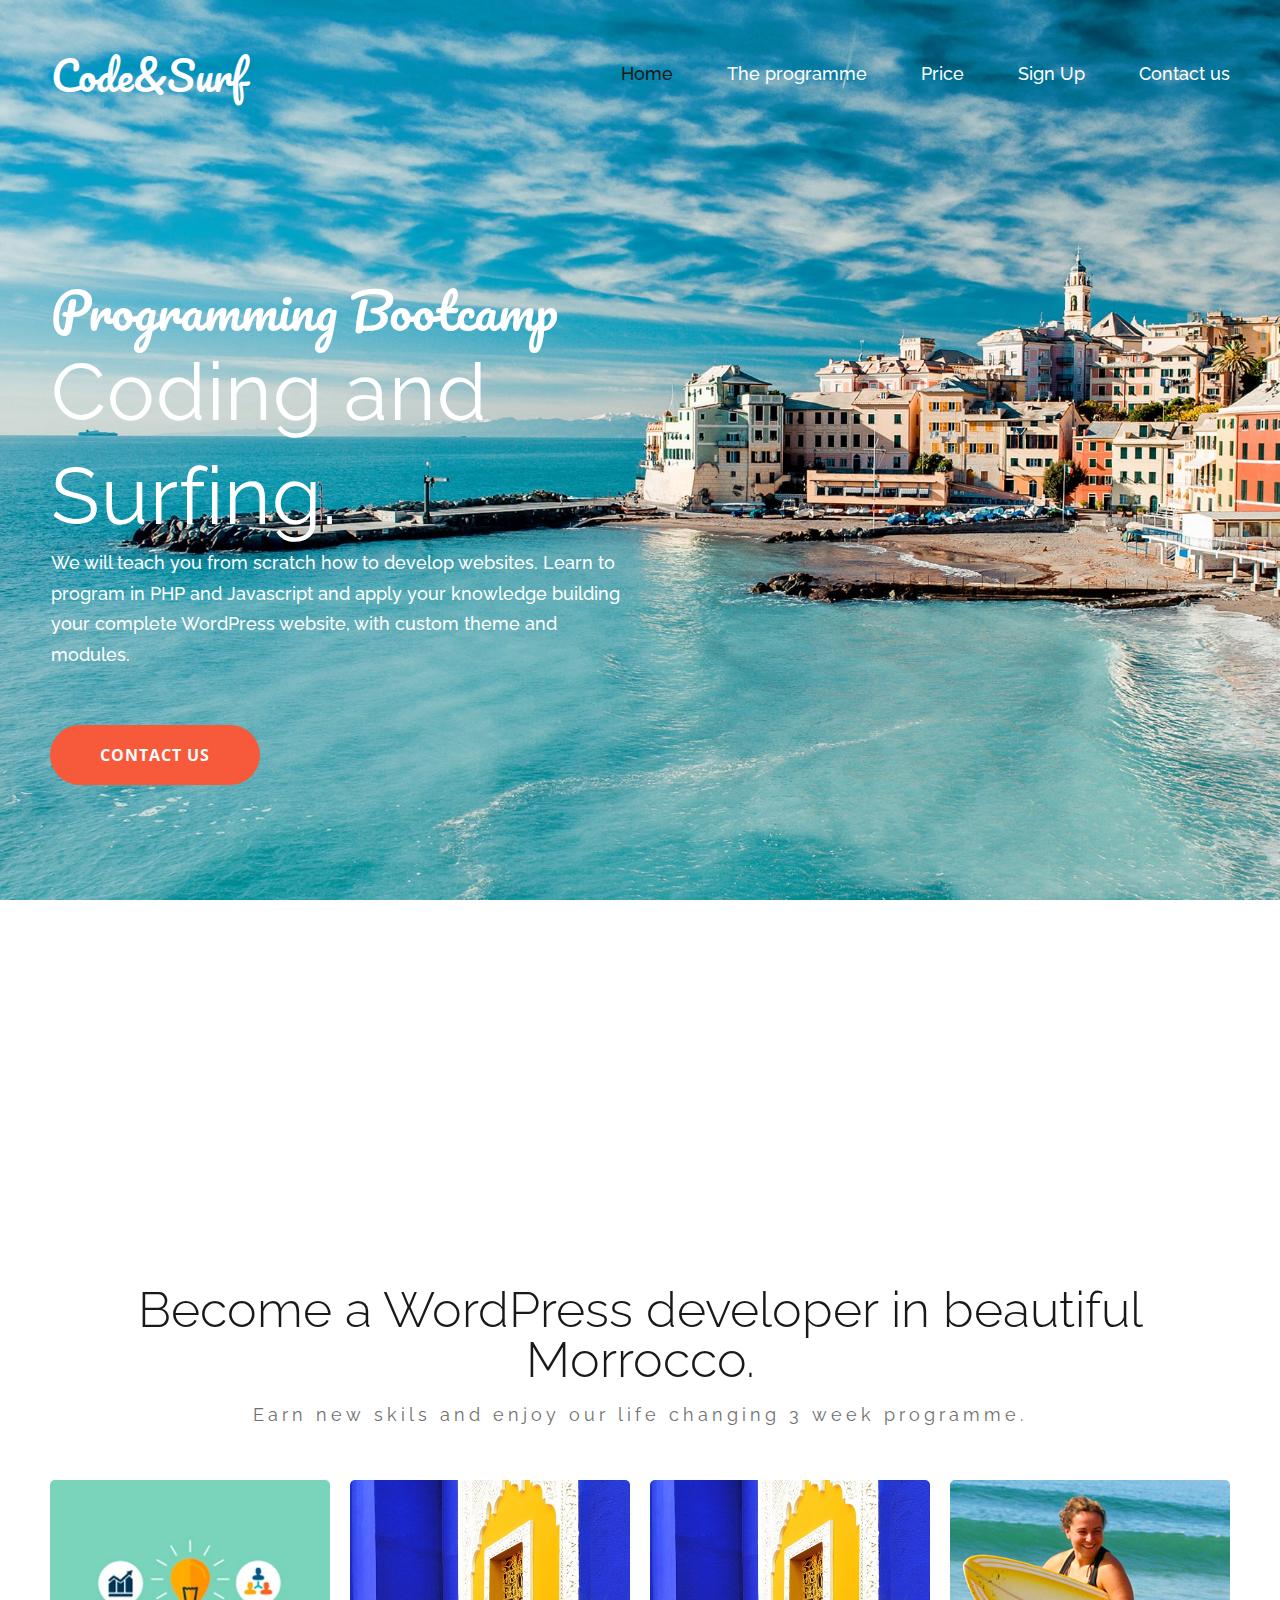
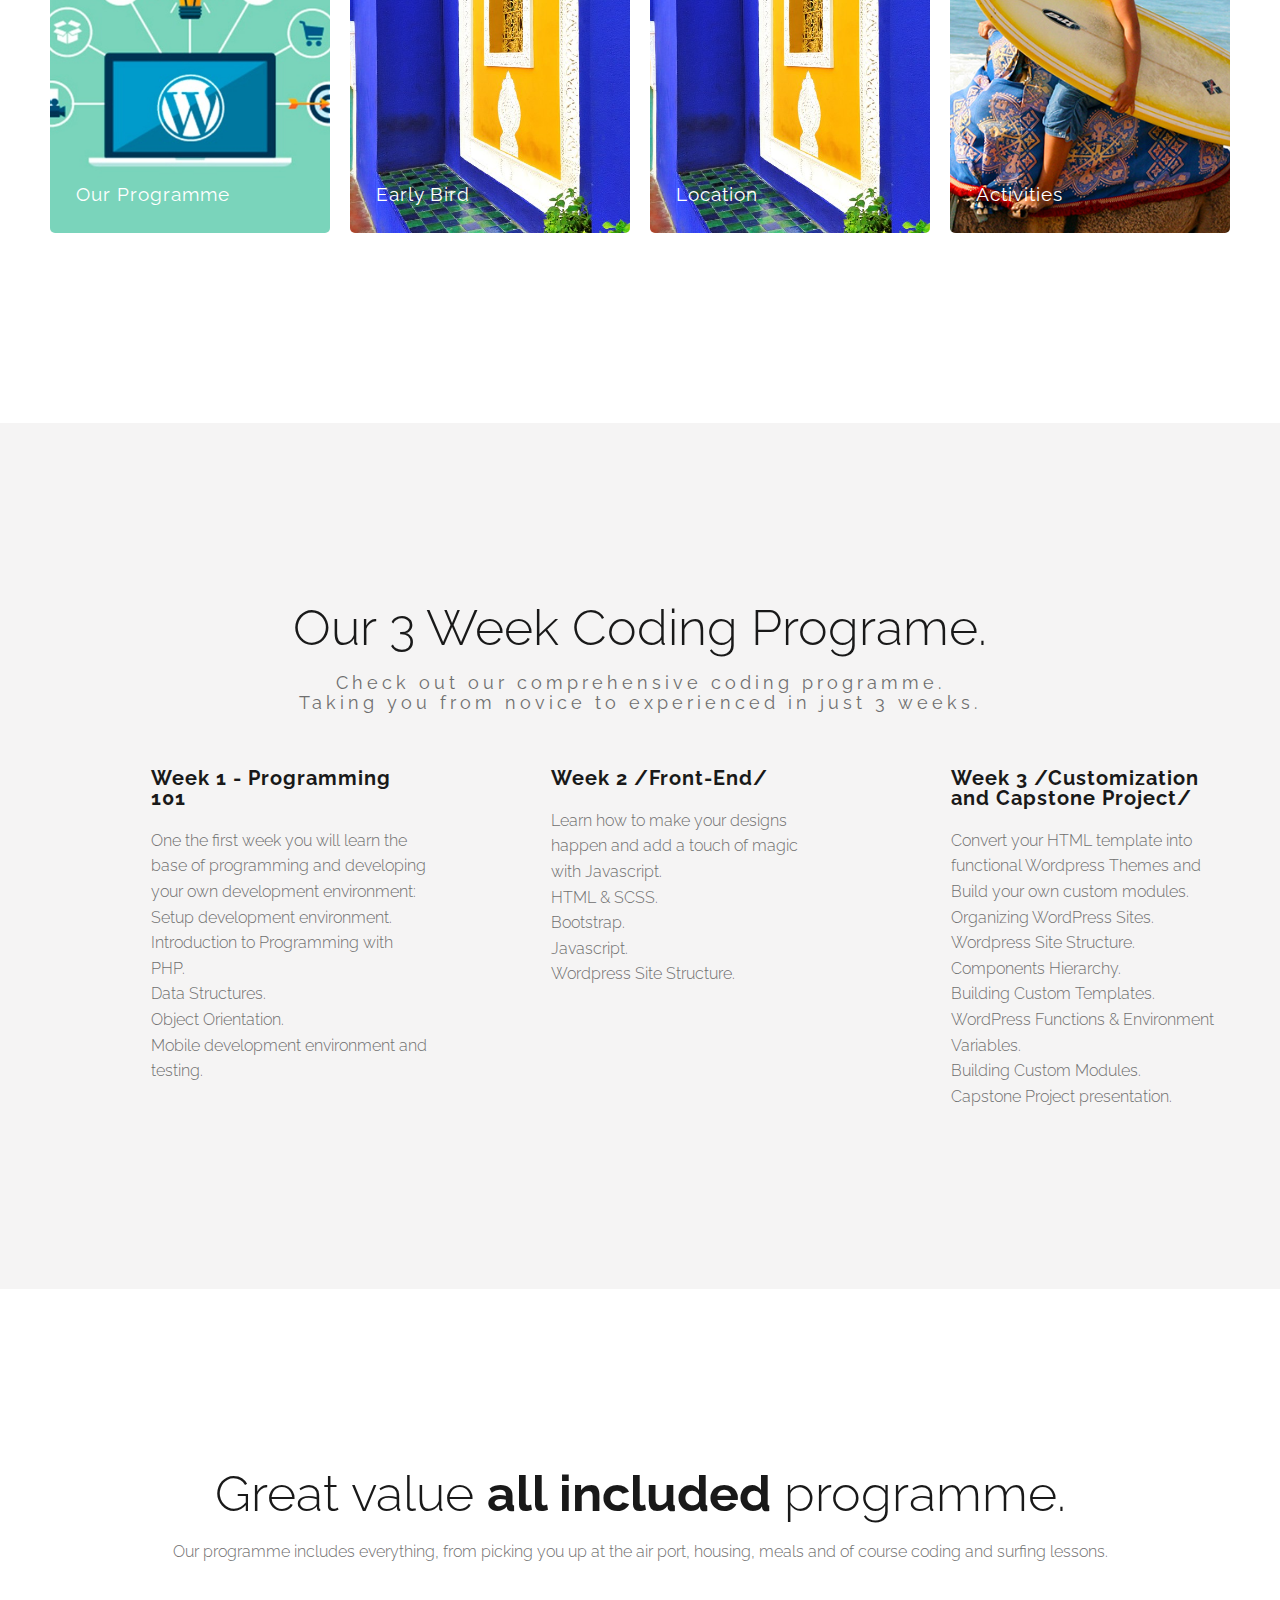
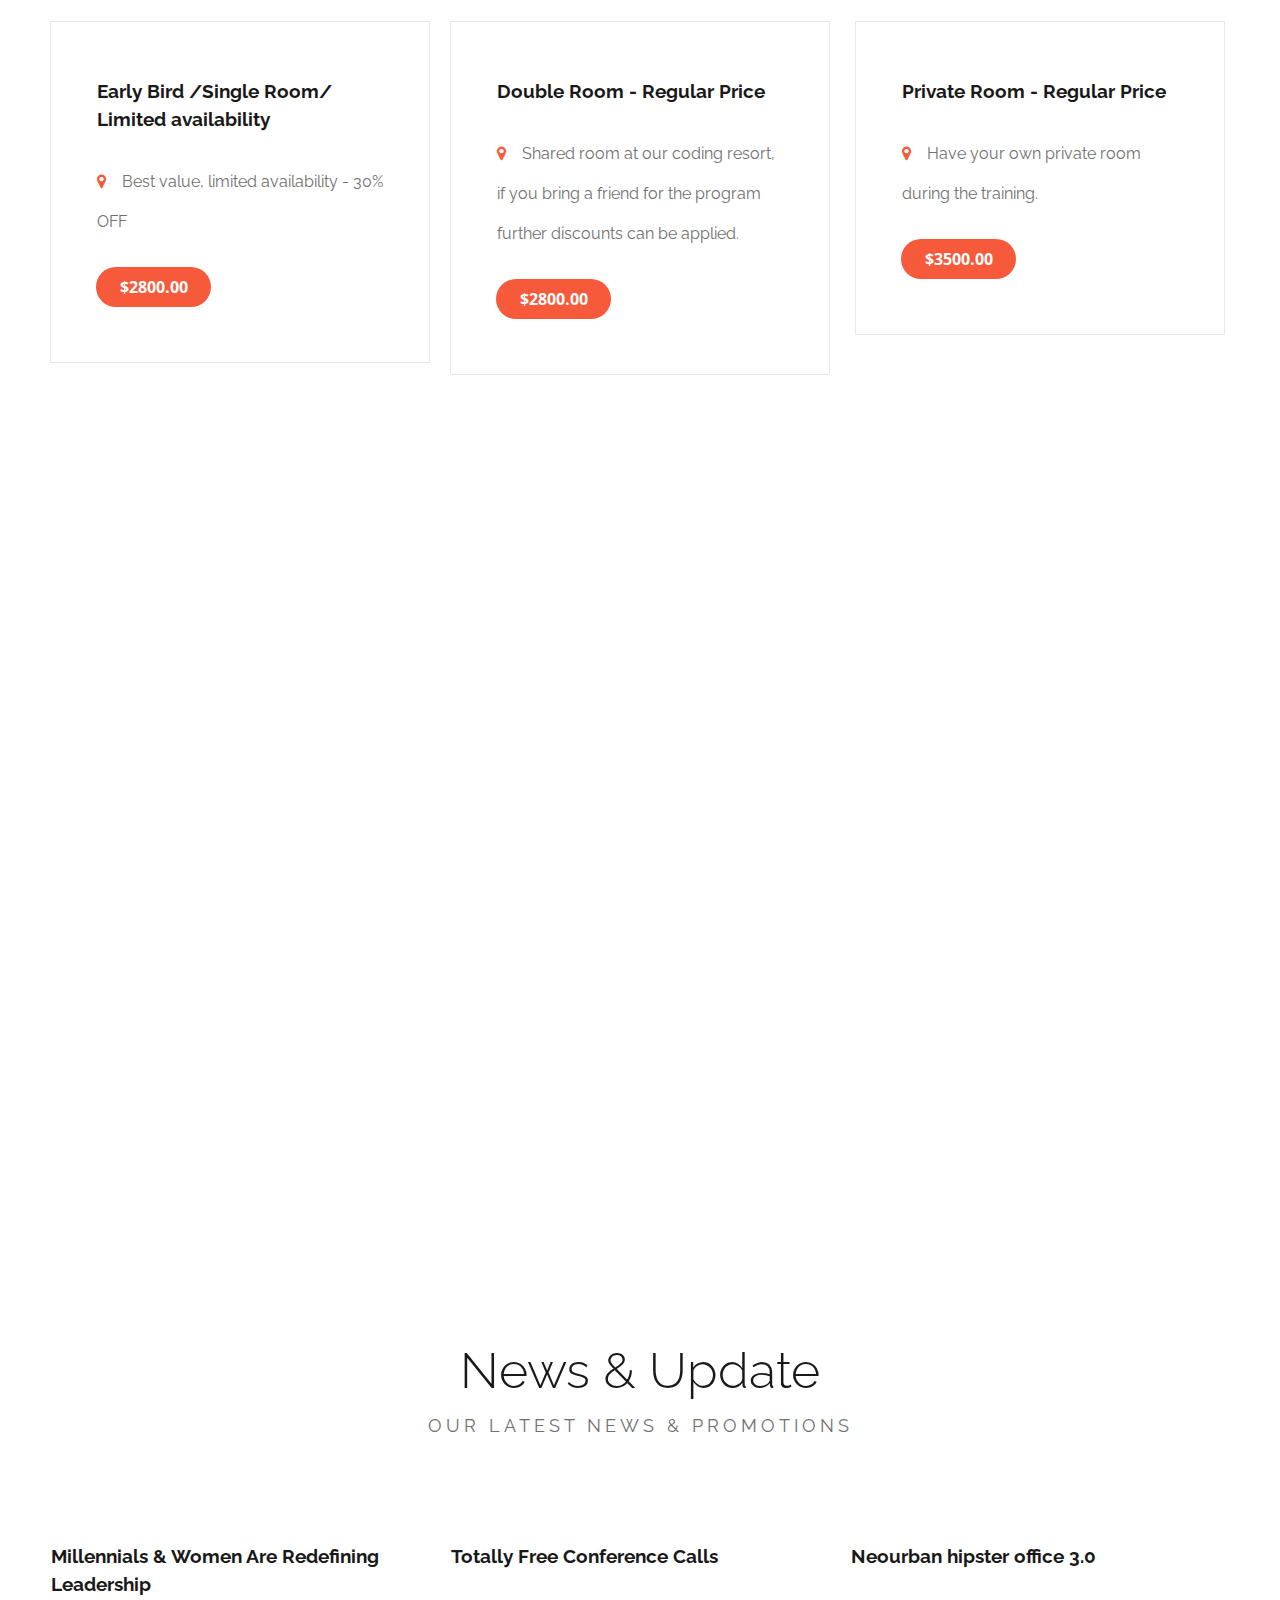
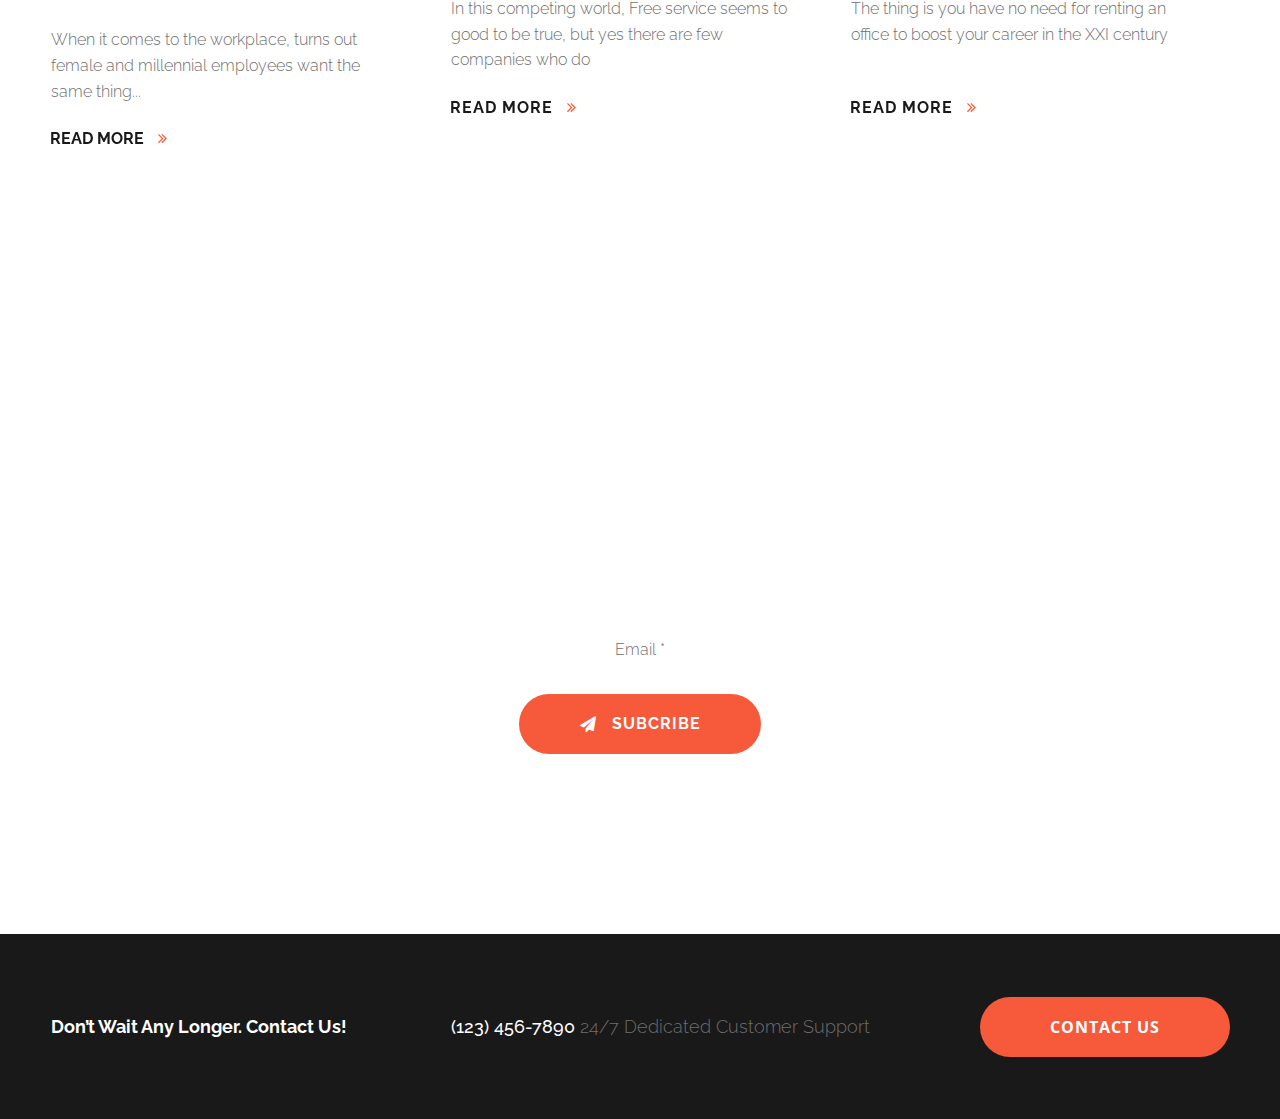
==== home.html @ 82430b36 "initial template design" ====
<!DOCTYPE html>
<html lang="en" data-ng-app="website">
<head>
	<meta charset="utf-8">
	<title>Surf&Code WordPress Bootcamp in Morrocco</title>
	<link rel="canonical" href="index.html" />
	<meta http-equiv="X-UA-Compatible" content="IE=Edge" />
	<meta name="viewport" content="width=device-width, initial-scale=1.0">

	<link rel="stylesheet" href="includes/css/assets.min8fec.css?_build=1538056176" />
	<link rel="stylesheet" href="styles8795.css?_build=1540731745" />
	<style>
		@import url(http://fonts.googleapis.com/css?family=Open+Sans:300,300italic,regular,italic,600,600italic,700,700italic,800,800italic|Pacifico:regular|Permanent+Marker:regular|Raleway:100,100italic,200,200italic,300,300italic,regular,italic,500,500italic,600,600italic,700,700italic,800,800italic,900,900italic&amp;subset=cyrillic,latin,latin-ext,cyrillic-ext,greek,greek-ext,vietnamese);
</style>
	<link rel="stylesheet" href="assets/stylescec8.css?_build=1539613969" id="moto-website-style" />
</head>

<body class="moto-background">
	<div class="page">

		<header id="section-header" class="header moto-section" data-widget="section" data-container="section">
			<div data-spacing="maaa" data-bg-image="2017/03/mt-0890-home-header-bg.jpg" style="background-image:url(uploads/2017/03/mt-0890-home-header-bg.jpg);background-position:left;background-repeat:no-repeat;background-size:cover;"
			 class="moto-widget moto-widget-block moto-background-fixed moto-spacing-top-medium moto-spacing-right-auto moto-spacing-bottom-auto moto-spacing-left-auto"
			 data-widget="block" data-bg-position="left">
				<div class="container-fluid">
					<div class="row">
						<div class="moto-cell col-sm-12" data-container="container">
							<div data-spacing="aaaa" class="moto-widget moto-widget-row row-fixed moto-justify-content_center moto-spacing-top-auto moto-spacing-right-auto moto-spacing-bottom-auto moto-spacing-left-auto"
							 data-widget="row" style="" data-bg-position="left top">
								<div class="container-fluid">
									<div class="row" data-container="container">
										<div class="moto-cell col-sm-3 moto-widget moto-widget-row__column" data-container="container" data-widget="row.column"
										 style="" data-bg-position="left top">
											<div data-spacing="aaaa" class="moto-widget moto-widget-text moto-preset-default moto-spacing-top-auto moto-spacing-right-auto moto-spacing-bottom-auto moto-spacing-left-auto"
											 data-widget="text" data-preset="default">
												<div class="moto-widget-text-content moto-widget-text-editable">
													<p class="moto-text_system_1"><a class="moto-link" data-id="9" data-action="page" href="index.html">Code&Surf</a></p>
												</div>
											</div>
										</div>
										<div class="moto-cell col-sm-9 moto-widget moto-widget-row__column" data-container="container" data-widget="row.column"
										 style="" data-bg-position="left top">
											<div data-widget-id="wid__menu__5aa233454e729" class="moto-widget moto-widget-menu moto-preset-default moto-align-right moto-align-center_mobile-h moto-spacing-top-auto moto-spacing-right-auto moto-spacing-bottom-auto moto-spacing-left-auto"
											 data-preset="default" data-widget="menu">
												<a href="#" class="moto-widget-menu-toggle-btn"><i class="moto-widget-menu-toggle-btn-icon fa fa-bars"></i></a>
												<ul class="moto-widget-menu-list moto-widget-menu-list_horizontal">
													<li class="moto-widget-menu-item">
														<a href="#home" data-action="page" class="moto-widget-menu-link moto-widget-menu-link-level-1 moto-widget-menu-link-active moto-link">Home</a>
													</li>
													<li class="moto-widget-menu-item moto-widget-menu-item-has-submenu">
														<a href="programme" data-action="page" class="moto-widget-menu-link moto-widget-menu-link-level-1 moto-widget-menu-link-submenu moto-link">The programme<span class="fa moto-widget-menu-link-arrow"></span></a>
													</li>
													<li class="moto-widget-menu-item">
														<a href="pricing" data-action="page" class="moto-widget-menu-link moto-widget-menu-link-level-1 moto-link">Price</a>
													</li>
													<li class="moto-widget-menu-item">
														<a href="subscribe" data-action="page" class="moto-widget-menu-link moto-widget-menu-link-level-1 moto-link">Sign Up</a>
													</li>
													<li class="moto-widget-menu-item">
														<a href="#contactus" data-action="page" class="moto-widget-menu-link moto-widget-menu-link-level-1 moto-link">Contact us</a>
													</li>
												</ul>
											</div>
										</div>
									</div>
								</div>
							</div>
							<div id="home" data-widget-id="wid__spacer__5aa2334552722" class="moto-widget moto-widget-spacer moto-preset-default moto-spacing-top-medium moto-spacing-right-auto moto-spacing-bottom-medium moto-spacing-left-auto moto-visible-on_desktop"
							 data-widget="spacer" data-preset="default" data-spacing="mama" data-visible-on="desktop">
								<div class="moto-widget-spacer-block" style="height:20px"></div>
							</div>
							<div data-spacing="mama" class="moto-widget moto-widget-row row-fixed moto-spacing-top-medium moto-spacing-right-auto moto-spacing-bottom-medium moto-spacing-left-auto"
							 data-widget="row" style="" data-bg-position="left top">
								<div class="container-fluid">
									<div class="row" data-container="container">
										<div class="moto-cell col-sm-6 moto-widget moto-widget-row__column" data-container="container" data-widget="row.column"
										 style="" data-bg-position="left top">
											<div class="moto-widget moto-widget-text moto-preset-default moto-spacing-top-auto moto-spacing-right-auto moto-spacing-bottom-medium moto-spacing-left-auto"
											 data-widget="text" data-preset="default" data-spacing="aama" data-animation="">
												<div class="moto-widget-text-content moto-widget-text-editable">
													<p class="moto-text_system_6">Programming Bootcamp</p>
													<h1 class="moto-text_system_4">Coding and Surfing.</h1>
													<p class="moto-text_normal">We will teach you from scratch how to develop websites. 
														Learn to program in PHP and Javascript and apply your knowledge building your complete
														WordPress website, with custom theme and modules.
													</p>
												</div>
											</div>
											<div data-widget-id="wid__button__5aa2334555609" class="moto-widget moto-widget-button moto-preset-default moto-align-left moto-align-center_mobile-h moto-spacing-top-auto moto-spacing-right-auto moto-spacing-bottom-auto moto-spacing-left-auto "
											 data-widget="button">
												<a href="#" data-action="popup" data-popup-id="8" class="moto-widget-button-link moto-size-medium moto-link"><span
													 class="fa moto-widget-theme-icon"></span> <span class="moto-widget-button-label">CONTACT
														US</span></a>
											</div>
										</div>
										<div class="moto-cell col-sm-6 moto-widget moto-widget-row__column" data-container="container" data-widget="row.column"
										 style="" data-bg-position="left top"></div>
									</div>
								</div>
							</div>
							<div data-widget-id="wid__spacer__5aa2334556fdc" class="moto-widget moto-widget-spacer moto-preset-default moto-spacing-top-large moto-spacing-right-auto moto-spacing-bottom-medium moto-spacing-left-auto moto-visible-on_desktop"
							 data-widget="spacer" data-preset="default" data-spacing="lama" data-visible-on="desktop">
								<div class="moto-widget-spacer-block" style="height:30px"></div>
							</div>
						</div>
					</div>
				</div>
			</div>
		</header>

		<section id="section-content" class="content page-9 moto-section" data-widget="section" data-container="section">
			<div style="" data-spacing="lala" class="moto-widget moto-widget-block row-fixed moto-spacing-top-large moto-spacing-right-auto moto-spacing-bottom-large moto-spacing-left-auto"
			 data-widget="block" data-bg-position="left top">
				<div class="container-fluid">
					<div class="row">
						<div class="moto-cell col-sm-12" data-container="container">
							<div class="moto-widget moto-widget-text moto-preset-default moto-spacing-top-auto moto-spacing-right-small moto-spacing-bottom-auto moto-spacing-left-small"
							 data-widget="text" data-preset="default" data-spacing="asas" data-animation="">
								<div class="moto-widget-text-content moto-widget-text-editable">
									<h2 class="moto-text_system_5" style="text-align: center;">Become a WordPress developer in beautiful Morrocco.</h2>
									<p class="moto-text_system_8" style="text-align: center;">&nbsp;</p>
									<p class="moto-text_system_8" style="text-align: center;">Earn new skils and enjoy our life changing 3 week programme.</p>
								</div>
							</div>
							<div data-spacing="maaa" class="moto-widget moto-widget-row moto-spacing-top-medium moto-spacing-right-auto moto-spacing-bottom-auto moto-spacing-left-auto"
							 data-widget="row" style="" data-bg-position="left top">
								<div class="container-fluid">
									<div class="row" data-container="container">
										<div class="moto-cell col-sm-3 moto-widget moto-widget-row__column" data-container="container" data-widget="row.column"
										 style="" data-bg-position="left top">
											<div data-draggable-disabled="" data-css-name="moto-container_content_58b873cb1" class="moto-widget moto-widget-container moto-container_content_58b873cb1"
											 data-widget="container" data-container="container" data-bg-position="bottom">
												<div data-widget-id="wid__spacer__5aa2328ee6f40" class="moto-widget moto-widget-spacer moto-preset-default moto-spacing-top-large moto-spacing-right-auto moto-spacing-bottom-auto moto-spacing-left-auto "
												 data-widget="spacer" data-preset="default" data-spacing="laaa" data-visible-on="mobile-v">
													<div class="moto-widget-spacer-block" style="height:120px"></div>
												</div>
												<div data-draggable-disabled="" data-spacing="asss" class="moto-widget moto-widget-text moto-preset-default moto-spacing-top-auto moto-spacing-right-small moto-spacing-bottom-small moto-spacing-left-small"
												 data-widget="text" data-preset="default">
													<div class="moto-widget-text-content moto-widget-text-editable">
														<h3 class="moto-text_system_12">Our Programme</h3>
													</div>
												</div>
											</div>
										</div>
										<div class="moto-cell col-sm-3 moto-widget moto-widget-row__column" data-container="container" data-widget="row.column"
										 style="" data-bg-position="left top">
											<div data-css-name="moto-container_content_58b8763d2" class="moto-widget moto-widget-container moto-container_content_58b8763d2"
											 data-widget="container" data-container="container" data-bg-position="bottom">
												<div data-widget-id="wid__spacer__5aa2328ee715b" class="moto-widget moto-widget-spacer moto-preset-default moto-spacing-top-large moto-spacing-right-auto moto-spacing-bottom-auto moto-spacing-left-auto "
												 data-widget="spacer" data-preset="default" data-spacing="laaa" data-visible-on="mobile-v">
													<div class="moto-widget-spacer-block" style="height:120px"></div>
												</div>
												<div class="moto-widget moto-widget-text moto-preset-default moto-spacing-top-auto moto-spacing-right-small moto-spacing-bottom-small moto-spacing-left-small"
												 data-widget="text" data-preset="default" data-spacing="asss" data-animation="">
													<div class="moto-widget-text-content moto-widget-text-editable">
														<h3 class="moto-text_system_12">Early Bird</h3>
													</div>
												</div>
											</div>
										</div>
										<div class="moto-cell col-sm-3 moto-widget moto-widget-row__column" data-container="container" data-widget="row.column"
										 style="" data-bg-position="left top">
											<div data-css-name="moto-container_content_58b876503" class="moto-widget moto-widget-container moto-container_content_58b876503"
											 data-widget="container" data-container="container" data-bg-position="bottom">
												<div data-widget-id="wid__spacer__5aa2328ee735d" class="moto-widget moto-widget-spacer moto-preset-default moto-spacing-top-large moto-spacing-right-auto moto-spacing-bottom-auto moto-spacing-left-auto "
												 data-widget="spacer" data-preset="default" data-spacing="laaa" data-visible-on="mobile-v">
													<div class="moto-widget-spacer-block" style="height:120px"></div>
												</div>
												<div class="moto-widget moto-widget-text moto-preset-default moto-spacing-top-auto moto-spacing-right-small moto-spacing-bottom-small moto-spacing-left-small"
												 data-widget="text" data-preset="default" data-spacing="asss" data-animation="">
													<div class="moto-widget-text-content moto-widget-text-editable">
														<h3 class="moto-text_system_12">Location</h3>
													</div>
												</div>
											</div>
										</div>
										<div class="moto-cell col-sm-3 moto-widget moto-widget-row__column" data-container="container" data-widget="row.column"
										 style="" data-bg-position="left top">
											<div data-css-name="moto-container_content_58b8766c4" class="moto-widget moto-widget-container moto-container_content_58b8766c4"
											 data-widget="container" data-container="container" data-bg-position="bottom">
												<div data-widget-id="wid__spacer__5aa2328ee755a" class="moto-widget moto-widget-spacer moto-preset-default moto-spacing-top-large moto-spacing-right-auto moto-spacing-bottom-auto moto-spacing-left-auto "
												 data-widget="spacer" data-preset="default" data-spacing="laaa" data-visible-on="mobile-v">
													<div class="moto-widget-spacer-block" style="height:120px"></div>
												</div>
												<div class="moto-widget moto-widget-text moto-preset-default moto-spacing-top-auto moto-spacing-right-small moto-spacing-bottom-small moto-spacing-left-small"
												 data-widget="text" data-preset="default" data-spacing="asss" data-animation="">
													<div class="moto-widget-text-content moto-widget-text-editable">
														<h3 class="moto-text_system_12">Activities</h3>
													</div>
												</div>
											</div>
										</div>
									</div>
								</div>
							</div>
						</div>
					</div>
				</div>
			</div>
			<div id="programme" class="moto-widget moto-widget-block moto-bg-color5_3 moto-spacing-top-large moto-spacing-right-auto moto-spacing-bottom-large moto-spacing-left-auto"
			 data-spacing="lala" data-widget="block" data-bg-position="left top">
				<div class="container-fluid">
					<div class="row">
						<div class="moto-cell col-sm-12" data-container="container">
							<div class="moto-widget moto-widget-text moto-preset-default moto-spacing-top-auto moto-spacing-right-small moto-spacing-bottom-auto moto-spacing-left-small"
							 data-widget="text" data-preset="default" data-spacing="asas" data-animation="">
								<div class="moto-widget-text-content moto-widget-text-editable">
									<h2 class="moto-text_system_5" style="text-align: center;">Our 3 Week Coding Programe.</h2>
									<h2 class="moto-text_system_8" style="text-align: center;">&nbsp;</h2>
									<p class="moto-text_system_8" style="text-align: center;">Check out our comprehensive coding programme. 
										<br>Taking you from novice to experienced in just 3 weeks.</p>
								</div>
							</div>
							<div class="moto-widget moto-widget-row row-fixed" data-widget="row" style="" data-bg-position="left top">
								<div class="container-fluid">
									<div class="row" data-container="container">
										<div class="moto-cell col-sm-4 moto-widget moto-widget-row__column" data-container="container" data-widget="row.column"
										 style="" data-bg-position="left top">
											<div data-grid-type="xs" data-spacing="maaa" class="moto-widget moto-widget-row moto-spacing-top-medium moto-spacing-right-auto moto-spacing-bottom-auto moto-spacing-left-auto"
											 data-widget="row" style="" data-bg-position="left top">
												<div class="container-fluid">
													<div class="row" data-container="container">
														<div class="moto-cell col-xs-3 moto-widget moto-widget-row__column" data-container="container"
														 data-widget="row.column" style="" data-bg-position="left top">
															<div data-widget-id="wid__image__5aa2328ee8d50" class="moto-widget moto-widget-image moto-preset-default  moto-spacing-top-auto moto-spacing-right-auto moto-spacing-bottom-auto moto-spacing-left-auto  "
															 data-widget="image">
																<span class="moto-widget-image-link">
																	<img data-src="/uploads/2017/03/mt-0890-home-icons01.png" class="moto-widget-image-picture lazyload"
																	 data-id="145" title="" alt="">
																</span>
															</div>
														</div>
														<div class="moto-cell col-xs-9 moto-widget moto-widget-row__column" data-container="container"
														 data-widget="row.column" style="" data-bg-position="left top">
															<div class="moto-widget moto-widget-text moto-preset-default moto-spacing-top-auto moto-spacing-right-auto moto-spacing-bottom-auto moto-spacing-left-auto"
															 data-widget="text" data-preset="default" data-spacing="aaaa" data-animation="">
																<div class="moto-widget-text-content moto-widget-text-editable">
																	<h3 class="moto-text_system_9"><a target="_self" data-action="url" class="moto-link" href="#">Week 1 - Programming 101</a></h3>
																	<p class="moto-text_system_9">&nbsp;</p>
																	<p class="moto-text_system_10">One the first week you will learn the base of programming and 
																		developing your own development environment:</p>
																	<p class="moto-text_system_10">Setup development environment.</p>
																	<p class="moto-text_system_10">Introduction to Programming with PHP.</p>
																	<p class="moto-text_system_10">Data Structures.</p>
																	<p class="moto-text_system_10">Object Orientation.</p>
																	<p class="moto-text_system_10">Mobile development environment and testing.</p>
																</div>
															</div>
														</div>
													</div>
												</div>
											</div>
										</div>
										<div class="moto-cell col-sm-4 moto-widget moto-widget-row__column" data-container="container" data-widget="row.column"
										 style="" data-bg-position="left top">
											<div data-grid-type="xs" data-spacing="maaa" class="moto-widget moto-widget-row moto-spacing-top-medium moto-spacing-right-auto moto-spacing-bottom-auto moto-spacing-left-auto"
											 data-widget="row" style="" data-bg-position="left top">
												<div class="container-fluid">
													<div class="row" data-container="container">
														<div class="moto-cell col-xs-3 moto-widget moto-widget-row__column" data-container="container"
														 data-widget="row.column" style="" data-bg-position="left top">
															<div data-widget-id="wid__image__5aa2328eea910" class="moto-widget moto-widget-image moto-preset-default  moto-spacing-top-auto moto-spacing-right-auto moto-spacing-bottom-auto moto-spacing-left-auto  "
															 data-widget="image">
																<span class="moto-widget-image-link">
																	<img data-src="/uploads/2017/03/mt-0890-home-icons02.png" class="moto-widget-image-picture lazyload"
																	 data-id="147" title="" alt="">
																</span>
															</div>
														</div>
														<div class="moto-cell col-xs-9 moto-widget moto-widget-row__column" data-container="container"
														 data-widget="row.column" style="" data-bg-position="left top">
															<div class="moto-widget moto-widget-text moto-preset-default moto-spacing-top-auto moto-spacing-right-auto moto-spacing-bottom-auto moto-spacing-left-auto"
															 data-widget="text" data-preset="default" data-spacing="aaaa" data-animation="">
																<div class="moto-widget-text-content moto-widget-text-editable">
																	<h3 class="moto-text_system_9"><a target="_self" data-action="url" class="moto-link" href="#">Week 2 /Front-End/ </a></h3>
																	<p class="moto-text_system_9">&nbsp;</p>
																	<p class="moto-text_system_10">Learn how to make your designs happen and add a touch of magic with Javascript.</p>
																	<p class="moto-text_system_10">HTML & SCSS.</p>
																	<p class="moto-text_system_10">Bootstrap.</p>
																	<p class="moto-text_system_10">Javascript.</p>
																	<p class="moto-text_system_10">Wordpress Site Structure.</p>
																</div>
															</div>
														</div>
													</div>
												</div>
											</div>
										</div>
										<div class="moto-cell col-sm-4 moto-widget moto-widget-row__column" data-container="container" data-widget="row.column"
										 style="" data-bg-position="left top">
											<div data-grid-type="xs" data-spacing="maaa" class="moto-widget moto-widget-row moto-spacing-top-medium moto-spacing-right-auto moto-spacing-bottom-auto moto-spacing-left-auto"
											 data-widget="row" style="" data-bg-position="left top">
												<div class="container-fluid">
													<div class="row" data-container="container">
														<div class="moto-cell col-xs-3 moto-widget moto-widget-row__column" data-container="container"
														 data-widget="row.column" style="" data-bg-position="left top">
															<div data-widget-id="wid__image__5aa2328eeabf2" class="moto-widget moto-widget-image moto-preset-default  moto-spacing-top-auto moto-spacing-right-auto moto-spacing-bottom-auto moto-spacing-left-auto  "
															 data-widget="image">
																<span class="moto-widget-image-link">
																	<img data-src="/uploads/2017/03/mt-0890-home-icons03.png" class="moto-widget-image-picture lazyload"
																	 data-id="148" title="" alt="">
																</span>
															</div>
														</div>
														<div class="moto-cell col-xs-9 moto-widget moto-widget-row__column" data-container="container"
														 data-widget="row.column" style="" data-bg-position="left top">
															<div class="moto-widget moto-widget-text moto-preset-default moto-spacing-top-auto moto-spacing-right-auto moto-spacing-bottom-auto moto-spacing-left-auto"
															 data-widget="text" data-preset="default" data-spacing="aaaa" data-animation="">
																<div class="moto-widget-text-content moto-widget-text-editable">
																	<h3 class="moto-text_system_9"><a target="_self" data-action="url" class="moto-link" href="#">Week 3 /Customization and Capstone Project/</a></h3>
																	<p class="moto-text_system_9">&nbsp;</p>
																	<p class="moto-text_system_10">Convert your HTML template into functional Wordpress Themes and Build your own custom modules.</p>
																	<p class="moto-text_system_10">Organizing WordPress Sites.</p>
																	<p class="moto-text_system_10">Wordpress Site Structure.</p>
																	<p class="moto-text_system_10">Components Hierarchy.</p>
																	<p class="moto-text_system_10">Building Custom Templates.</p>
																	<p class="moto-text_system_10">WordPress Functions & Environment Variables.</p>
																	<p class="moto-text_system_10">Building Custom Modules.</p>
																	<p class="moto-text_system_10">Capstone Project presentation.</p>
																</div>
															</div>
														</div>
													</div>
												</div>
											</div>
										</div>
									</div>
								</div>
							</div>
						</div>
					</div>
				</div>
			</div>
			<div id="pricing" style="" class="moto-widget moto-widget-block row-fixed moto-spacing-top-large moto-spacing-right-auto moto-spacing-bottom-large moto-spacing-left-auto"
			 data-spacing="lala" data-widget="block" data-bg-position="left top">
				<div class="container-fluid">
					<div class="row">
						<div class="moto-cell col-sm-12" data-container="container">
							<div class="moto-widget moto-widget-text moto-preset-default moto-spacing-top-auto moto-spacing-right-small moto-spacing-bottom-auto moto-spacing-left-small"
							 data-widget="text" data-preset="default" data-spacing="asas" data-animation="">
								<div class="moto-widget-text-content moto-widget-text-editable">
									<h2 class="moto-text_system_5" style="text-align: center;">Great value <strong>all included</strong> programme.</h2>
									<p class="moto-text_system_8" style="text-align: center;">&nbsp;</p>
									<p class="moto-text_system_10" style="text-align: center;">Our programme includes everything, from picking you up at the air port, housing, meals and of course coding and surfing lessons.</p>
								</div>
							</div>
							<div class="moto-widget moto-widget-row" data-widget="row" style="" data-bg-position="left top">
								<div class="container-fluid">
									<div class="row" data-container="container">
										<div class="moto-cell col-sm-4 moto-widget moto-widget-row__column" data-container="container" data-widget="row.column"
										 style="" data-bg-position="left top">
											<div data-widget-id="wid__image__5aa2328eeaece" class="moto-widget moto-widget-image moto-preset-default moto-align-center moto-spacing-top-medium moto-spacing-right-auto moto-spacing-bottom-auto moto-spacing-left-auto  "
											 data-widget="image">
												<span class="moto-widget-image-link">
													<img data-src="/uploads/2017/03/mt-0890-home-img05.jpg" class="moto-widget-image-picture lazyload"
													 data-id="153" title="" alt="">
												</span>
											</div>
											<div data-css-name="moto-container_content_58b887d75" class="moto-widget moto-widget-container moto-container_content_58b887d75"
											 data-widget="container" data-container="container" data-bg-position="left top">
												<div class="moto-widget moto-widget-text moto-preset-default moto-spacing-top-medium moto-spacing-right-small moto-spacing-bottom-small moto-spacing-left-small"
												 data-widget="text" data-preset="default" data-spacing="msss" data-animation="">
													<div class="moto-widget-text-content moto-widget-text-editable">
														<h3 class="moto-text_system_14"><span class="moto-color2_3"><strong>Early Bird /Single Room/ Limited availability</strong></span></h3>
														<p class="moto-text_system_12">&nbsp;</p>
														<p class="moto-text_system_13"><span class="moto-color1_3"><span class="fa"></span></span><span class="fa">&nbsp;
																&nbsp;&nbsp; </span>Best value, limited availability - 30% OFF</p>
													</div>
												</div>
												<div data-widget-id="wid__button__5aa2328eeb1a7" class="moto-widget moto-widget-button moto-preset-default moto-align-left moto-spacing-top-auto moto-spacing-right-auto moto-spacing-bottom-medium moto-spacing-left-small "
												 data-widget="button">
													<a href="#" data-action="popup" data-popup-id="8" class="moto-widget-button-link moto-size-small moto-link"><span
														 class="fa moto-widget-theme-icon"></span> <span class="moto-widget-button-label">$2800.00</span></a>
												</div>
											</div>
										</div>
										<div class="moto-cell col-sm-4 moto-widget moto-widget-row__column" data-container="container" data-widget="row.column"
										 style="" data-bg-position="left top">
											<div data-widget-id="wid__image__5aa2328eeb3ea" class="moto-widget moto-widget-image moto-preset-default moto-align-center moto-spacing-top-medium moto-spacing-right-auto moto-spacing-bottom-auto moto-spacing-left-auto  "
											 data-widget="image">
												<span class="moto-widget-image-link">
													<img data-src="/uploads/2017/03/mt-0890-home-img06.jpg" class="moto-widget-image-picture lazyload"
													 data-id="154" title="" alt="">
												</span>
											</div>
											<div data-css-name="moto-container_content_58b88cc48" class="moto-widget moto-widget-container moto-container_content_58b88cc48"
											 data-widget="container" data-container="container" data-bg-position="left top">
												<div class="moto-widget moto-widget-text moto-preset-default moto-spacing-top-medium moto-spacing-right-small moto-spacing-bottom-small moto-spacing-left-small"
												 data-widget="text" data-preset="default" data-spacing="msss" data-animation="">
													<div class="moto-widget-text-content moto-widget-text-editable">
														<h3 class="moto-text_system_14"><span class="moto-color2_3"><strong>Double Room - Regular Price</strong></span></h3>
														<p class="moto-text_system_12">&nbsp;</p>
														<p class="moto-text_system_13"><span class="moto-color1_3"><span class="fa"></span></span><span class="fa">&nbsp;
																&nbsp;&nbsp; </span>Shared room at our coding resort, if you bring a friend for the program further discounts can be applied.</p>
													</div>
												</div>
												<div data-widget-id="wid__button__5aa2328eeb6bd" class="moto-widget moto-widget-button moto-preset-default moto-align-left moto-spacing-top-auto moto-spacing-right-auto moto-spacing-bottom-medium moto-spacing-left-small "
												 data-widget="button">
													<a href="#" data-action="popup" data-popup-id="8" class="moto-widget-button-link moto-size-small moto-link"><span
														 class="fa moto-widget-theme-icon"></span> <span class="moto-widget-button-label">$2800.00</span></a>
												</div>
											</div>
										</div>
										<div class="motfo-cell col-sm-4 moto-widget moto-widget-row__column" data-container="container" data-widget="row.column"
										 style="" data-bg-position="left top">
											<div data-widget-id="wid__image__5aa2328eeb8f9" class="moto-widget moto-widget-image moto-preset-default moto-align-center moto-spacing-top-medium moto-spacing-right-auto moto-spacing-bottom-auto moto-spacing-left-auto  "
											 data-widget="image">
												<span class="moto-widget-image-link">
													<img data-src="/uploads/2017/03/mt-0890-home-img07.jpg" class="moto-widget-image-picture lazyload"
													 data-id="155" title="" alt="">
												</span>
											</div>
											<div data-css-name="moto-container_content_58b88ce411" class="moto-widget moto-widget-container moto-container_content_58b88ce411"
											 data-widget="container" data-container="container" data-bg-position="left top">
												<div class="moto-widget moto-widget-text moto-preset-default moto-spacing-top-medium moto-spacing-right-small moto-spacing-bottom-small moto-spacing-left-small"
												 data-widget="text" data-preset="default" data-spacing="msss" data-animation="">
													<div class="moto-widget-text-content moto-widget-text-editable">
														<h3 class="moto-text_system_14"><span class="moto-color2_3"><strong>Private Room - Regular Price</strong></span></h3>
														<p class="moto-text_system_12">&nbsp;</p>
														<p class="moto-text_system_13"><span class="moto-color1_3"><span class="fa"></span></span><span class="fa">&nbsp;
																&nbsp;&nbsp; </span>Have your own private room during the training.</p>
													</div>
												</div>
												<div data-widget-id="wid__button__5aa2328eebbd5" class="moto-widget moto-widget-button moto-preset-default moto-align-left moto-spacing-top-auto moto-spacing-right-auto moto-spacing-bottom-medium moto-spacing-left-small "
												 data-widget="button">
													<a href="#" data-action="popup" data-popup-id="8" class="moto-widget-button-link moto-size-small moto-link"><span
														 class="fa moto-widget-theme-icon"></span> <span class="moto-widget-button-label">$3500.00</span></a>
												</div>
											</div>
										</div>
									</div>
								</div>
							</div>
						</div>
					</div>
				</div>
			</div>
			<div data-bg-image="2017/03/morrocco-yellow.jpg" style="background-image:url(uploads/2017/03/morrocco-yellow.jpg);background-position:center;background-repeat:no-repeat;background-size:cover;"
			 data-spacing="lala" class="moto-widget moto-widget-block moto-background-fixed moto-spacing-top-large moto-spacing-right-auto moto-spacing-bottom-large moto-spacing-left-auto"
			 data-widget="block" data-bg-position="center">
				<div class="container-fluid">
					<div class="row">
						<div class="moto-cell col-sm-12" data-container="container">
							<div class="moto-widget moto-widget-row row-fixed" data-widget="row" style="" data-bg-position="left top">
								<div class="container-fluid">
									<div class="row" data-container="container">
										<div class="moto-cell col-sm-12 moto-widget moto-widget-row__column" data-container="container" data-widget="row.column"
										 style="" data-bg-position="left top">
											<div data-widget-id="wid__image__5aa2328eebe60" class="moto-widget moto-widget-image moto-preset-default moto-align-center moto-spacing-top-auto moto-spacing-right-auto moto-spacing-bottom-small moto-spacing-left-auto  "
											 data-widget="image">
												<a class="moto-widget-image-link moto-link" href="#" data-action="popup" data-popup-id="9">
													<img data-src="/uploads/2017/03/mt-0890-video-icons.png" class="moto-widget-image-picture lazyload"
													 data-id="186" title="" alt="">
												</a>
											</div>
											<div class="moto-widget moto-widget-text moto-preset-default moto-spacing-top-auto moto-spacing-right-auto moto-spacing-bottom-auto moto-spacing-left-auto"
											 data-widget="text" data-preset="default" data-spacing="aaaa" data-animation="">
												<div class="moto-widget-text-content moto-widget-text-editable">
													<p class="moto-text_186" style="text-align: center;">Best Bootcamp coding experience.<br></p>
												</div>
											</div>
										</div>
									</div>
								</div>
							</div>
						</div>
					</div>
				</div>
			</div>
			<div class="moto-widget moto-widget-block row-fixed moto-spacing-top-large moto-spacing-right-auto moto-spacing-bottom-large moto-spacing-left-auto"
			 data-spacing="lala" data-widget="block" style="" data-bg-position="left top">
				<div class="container-fluid">
					<div class="row">
						<div class="moto-cell col-sm-12" data-container="container">
							<div class="moto-widget moto-widget-text moto-preset-default moto-spacing-top-auto moto-spacing-right-small moto-spacing-bottom-auto moto-spacing-left-small"
							 data-widget="text" data-preset="default" data-spacing="asas" data-animation="">
								<div class="moto-widget-text-content moto-widget-text-editable">
									<h2 class="moto-text_system_5" style="text-align: center;">News &amp; Update</h2>
									<p class="moto-text_system_8" style="text-align: center;">&nbsp;</p>
									<p class="moto-text_system_8" style="text-align: center;">OUR LATEST NEWS &amp;
										PROMOTIONS</p>
								</div>
							</div>
							<div class="moto-widget moto-widget-row" data-widget="row" style="" data-bg-position="left top">
								<div class="container-fluid">
									<div class="row" data-container="container">
										<div class="moto-cell col-sm-4 moto-widget moto-widget-row__column" data-container="container" data-widget="row.column"
										 style="" data-bg-position="left top">
											<div data-widget-id="wid__image__5aa2328eef50f" class="moto-widget moto-widget-image moto-preset-default moto-align-center moto-spacing-top-medium moto-spacing-right-auto moto-spacing-bottom-small moto-spacing-left-auto  "
											 data-widget="image">
												<span class="moto-widget-image-link">
													<img data-src="/uploads/2017/03/mt-0890-home-img08.jpg" class="moto-widget-image-picture lazyload"
													 data-id="156" title="" alt="">
												</span>
											</div>
											<div class="moto-widget moto-widget-text moto-preset-default moto-spacing-top-small moto-spacing-right-small moto-spacing-bottom-small moto-spacing-left-auto"
											 data-widget="text" data-preset="default" data-spacing="sssa" data-animation="">
												<div class="moto-widget-text-content moto-widget-text-editable">
													<h3 class="moto-text_system_14">Millennials &amp; Women Are
														Redefining Leadership</h3>
													<p class="moto-text_system_14">&nbsp;</p>
													<p class="moto-text_system_10">When it comes to the workplace,
														turns out female and millennial employees want the same
														thing...</p>
												</div>
											</div>
											<div data-widget-id="wid__button__5aa2328eef7ed" class="moto-widget moto-widget-button moto-preset-5 moto-align-left moto-spacing-top-auto moto-spacing-right-auto moto-spacing-bottom-auto moto-spacing-left-auto "
											 data-widget="button">
												<a href="more/index.html" data-action="page" class="moto-widget-button-link moto-size-small moto-link"><span
													 class="fa moto-widget-theme-icon"></span> <span class="moto-widget-button-label">READ
														MORE</span></a>
											</div>
										</div>
										<div class="moto-cell col-sm-4 moto-widget moto-widget-row__column" data-container="container" data-widget="row.column"
										 style="" data-bg-position="left top">
											<div data-widget-id="wid__image__5aa2328eefa2f" class="moto-widget moto-widget-image moto-preset-default moto-align-center moto-spacing-top-medium moto-spacing-right-auto moto-spacing-bottom-small moto-spacing-left-auto  "
											 data-widget="image">
												<span class="moto-widget-image-link">
													<img data-src="/uploads/2017/03/mt-0890-home-img09.jpg" class="moto-widget-image-picture lazyload"
													 data-id="157" title="" alt="">
												</span>
											</div>
											<div class="moto-widget moto-widget-text moto-preset-default moto-spacing-top-small moto-spacing-right-small moto-spacing-bottom-small moto-spacing-left-auto"
											 data-widget="text" data-preset="default" data-spacing="sssa" data-animation="">
												<div class="moto-widget-text-content moto-widget-text-editable">
													<h3 class="moto-text_system_14">Totally Free Conference Calls</h3>
													<p class="moto-text_system_10">&nbsp;</p>
													<p class="moto-text_system_10">In this competing world, Free
														service seems to good to be true, but yes there are few
														companies who do</p>
												</div>
											</div>
											<div data-widget-id="wid__button__5aa2328eefd08" class="moto-widget moto-widget-button moto-preset-5 moto-align-left moto-spacing-top-auto moto-spacing-right-auto moto-spacing-bottom-auto moto-spacing-left-auto "
											 data-widget="button">
												<a href="more/index.html" data-action="page" class="moto-widget-button-link moto-size-medium moto-link"><span
													 class="fa moto-widget-theme-icon"></span> <span class="moto-widget-button-label">READ
														MORE</span></a>
											</div>
										</div>
										<div class="moto-cell col-sm-4 moto-widget moto-widget-row__column" data-container="container" data-widget="row.column"
										 style="" data-bg-position="left top">
											<div data-widget-id="wid__image__5aa2328eeff4e" class="moto-widget moto-widget-image moto-preset-default moto-align-center moto-spacing-top-medium moto-spacing-right-auto moto-spacing-bottom-small moto-spacing-left-auto  "
											 data-widget="image">
												<span class="moto-widget-image-link">
													<img data-src="/uploads/2017/03/mt-0890-home-img10.jpg" class="moto-widget-image-picture lazyload"
													 data-id="158" title="" alt="">
												</span>
											</div>
											<div class="moto-widget moto-widget-text moto-preset-default moto-spacing-top-small moto-spacing-right-small moto-spacing-bottom-small moto-spacing-left-auto"
											 data-widget="text" data-preset="default" data-spacing="sssa" data-animation="">
												<div class="moto-widget-text-content moto-widget-text-editable">
													<h3 class="moto-text_system_14">Neourban hipster office 3.0</h3>
													<p class="moto-text_system_10">&nbsp;</p>
													<p class="moto-text_system_10">The thing is you have no need for
														renting an office to boost your career in the XXI century</p>
													<p class="moto-text_system_10">&nbsp;</p>
												</div>
											</div>
											<div data-widget-id="wid__button__5aa2328ef0218" class="moto-widget moto-widget-button moto-preset-5 moto-align-left moto-spacing-top-auto moto-spacing-right-auto moto-spacing-bottom-auto moto-spacing-left-auto "
											 data-widget="button">
												<a href="more/index.html" data-action="page" class="moto-widget-button-link moto-size-medium moto-link"><span
													 class="fa moto-widget-theme-icon"></span> <span class="moto-widget-button-label">READ
														MORE</span></a>
											</div>
										</div>
									</div>
								</div>
							</div>
						</div>
					</div>
				</div>
			</div>
			<div id="subscribe" class="moto-widget moto-widget-block row-fixed moto-background-fixed moto-spacing-top-large moto-spacing-right-auto moto-spacing-bottom-large moto-spacing-left-auto"
			 style="background-image:url(uploads/2017/03/mt-0890-content-bg03.jpg);background-position:left top;background-repeat:no-repeat;background-size:cover;"
			 data-bg-image="2017/03/mt-0890-content-bg03.jpg" data-spacing="lala" data-widget="block" data-bg-position="left top">
				<div class="container-fluid">
					<div class="row">
						<div class="moto-cell col-sm-12" data-container="container">
							<div class="moto-widget moto-widget-text moto-preset-default moto-spacing-top-auto moto-spacing-right-small moto-spacing-bottom-small moto-spacing-left-small"
							 data-widget="text" data-preset="default" data-spacing="asss" data-animation="">
								<div class="moto-widget-text-content moto-widget-text-editable">
									<h2 class="moto-text_277" style="text-align: center;"><span class="moto-color5_5">Subscribe
											to our mailing list</span></h2>
									<p>&nbsp;</p>
									<p class="moto-text_system_8" style="text-align: center;"><span class="moto-color5_5">BE
											THE FIRST TO GET LATEST NEWS AND OFFERS!</span></p>
								</div>
							</div>
							<div data-spacing="aaaa" class="moto-widget moto-widget-row moto-spacing-top-auto moto-spacing-right-auto moto-spacing-bottom-auto moto-spacing-left-auto"
							 data-widget="row" style="" data-bg-position="left top">
								<div class="container-fluid">
									<div class="row" data-container="container">
										<div class="moto-cell col-sm-4 moto-widget moto-widget-row__column" data-container="container" data-widget="row.column"
										 style="" data-bg-position="left top"></div>
										<div class="moto-cell col-sm-4 moto-widget moto-widget-row__column" data-container="container" data-widget="row.column"
										 style="" data-bg-position="left top">
											<div data-widget-id="wid__mail_chimp__5aa2328ef19e5" class="moto-widget moto-widget-mail_chimp moto-widget-contact_form moto-preset-default moto-spacing-top-auto moto-spacing-right-auto moto-spacing-bottom-auto moto-spacing-left-auto  "
											 data-widget="mail_chimp" data-preset="default">
												<div ng-controller="widget.MailChimp.Controller" ng-init="listId = '';actionAfterSubmission={&quot;action&quot;:&quot;none&quot;,&quot;url&quot;:&quot;&quot;,&quot;target&quot;:&quot;_self&quot;,&quot;id&quot;:&quot;&quot;};resetAfterSubmission=false">


													<form class="moto-widget-contact_form-form" role="form" name="subscribeForm" ng-submit="submit()"
													 novalidate>
														<div ng-show="sending" class="contact-form-loading"></div>
														<div class="moto-widget-contact_form-group">
															<label for="field_email" class="moto-widget-contact_form-label">Email</label>
															<input type="text" class="moto-widget-contact_form-field moto-widget-contact_form-input" placeholder="Email *"
															 ng-blur="validate('email')" required ng-model-options="{ updateOn: 'blur' }" name="email" id="field_email"
															 ng-model="message.email" />
															<span class="moto-widget-contact_form-field-error ng-cloak" ng-cloak ng-show="subscribeForm.email.$invalid && !subscribeForm.email.$pristine && !subscribeForm.email.emailInvalid">Field
																is required</span>
															<span class="moto-widget-contact_form-field-error ng-cloak" ng-cloak ng-show="subscribeForm.email.emailInvalid && !subscribeForm.email.$pristine">Incorrect
																email</span>
														</div>

														<div class="moto-widget-contact_form-success ng-cloak" ng-cloak ng-show="emailSent">
															You have successfully subscribed to the newsletter
														</div>
														<div class="moto-widget-contact_form-danger ng-cloak" ng-cloak ng-show="emailError && !isSubscribed">
															You were not subscribed. Please try again
														</div>
														<div class="moto-widget-contact_form-danger ng-cloak" ng-cloak ng-show="emailError && isSubscribed">
															You are already subscribed to this newsletter
														</div>

														<div class="moto-widget-contact_form-buttons">
															<div class="moto-widget moto-widget-button moto-preset-4 moto-align-center" data-preset="4" data-align="center">
																<a ng-click="submit()" class="moto-widget-button-link moto-size-medium" data-size="medium"><span class="fa moto-widget-theme-icon"></span><span
																	 class="moto-widget-button-label">SUBCRIBE</span></a>
															</div>
															<button type="submit" class="hidden"></button>
														</div>
													</form>
												</div>
											</div>
										</div>
										<div class="moto-cell col-sm-4 moto-widget moto-widget-row__column" data-container="container" data-widget="row.column"
										 style="" data-bg-position="left top"></div>
									</div>
								</div>
							</div>
						</div>
					</div>
				</div>
			</div>
			<div id="contactus" style="" data-spacing="mama" class="moto-widget moto-widget-block moto-bg-color2_3 moto-spacing-top-medium moto-spacing-right-auto moto-spacing-bottom-medium moto-spacing-left-auto"
			 data-widget="block" data-draggable-disabled="" data-bg-position="left top">
				<div class="container-fluid">
					<div class="row">
						<div class="moto-cell col-sm-12" data-container="container">
							<div class="moto-widget moto-widget-row row-fixed moto-justify-content_center" data-widget="row"
							 data-draggable-disabled="" style="" data-bg-position="left top">
								<div class="container-fluid">
									<div class="row" data-container="container">
										<div class="moto-cell col-sm-4 moto-widget moto-widget-row__column" data-container="container" data-widget="row.column"
										 style="" data-bg-position="left top">
											<div class="moto-widget moto-widget-text moto-preset-default moto-spacing-top-auto moto-spacing-right-auto moto-spacing-bottom-auto moto-spacing-left-auto"
											 data-widget="text" data-preset="default">
												<div class="moto-widget-text-content moto-widget-text-editable">
													<p class="moto-text_240"><strong><span class="moto-color5_5">Don’t
																Wait Any Longer. Contact Us!<br></span></strong></p>
												</div>
											</div>
										</div>
										<div class="moto-cell col-sm-5 moto-widget moto-widget-row__column" data-container="container" data-widget="row.column"
										 style="" data-bg-position="left top">
											<div class="moto-widget moto-widget-text moto-preset-default moto-spacing-top-small moto-spacing-right-auto moto-spacing-bottom-small moto-spacing-left-auto"
											 data-widget="text" data-preset="default" data-spacing="sasa" data-animation="" data-draggable-disabled="">
												<div class="moto-widget-text-content moto-widget-text-editable">
													<p class="moto-text_240"><a data-action="call" class="moto-link" href="tel:1234567890"></a><a href="tel:1234567890"
														 data-action="call" class="moto-link">(123) 456-7890</a><a data-action="call" class="moto-link" href="tel:1234567890"></a>
														24/7 Dedicated Customer Support</p>
												</div>
											</div>
										</div>
										<div class="moto-cell col-sm-3 moto-widget moto-widget-row__column" data-container="container" data-widget="row.column"
										 style="" data-bg-position="left top">
											<div data-widget-id="wid__button__5aa2328ef37ab" class="moto-widget moto-widget-button moto-preset-default moto-align-right moto-align-center_mobile-h moto-spacing-top-auto moto-spacing-right-auto moto-spacing-bottom-auto moto-spacing-left-auto "
											 data-widget="button">
												<a href="#" data-action="popup" data-popup-id="8" class="moto-widget-button-link moto-size-large moto-link"><span
													 class="fa moto-widget-theme-icon"></span> <span class="moto-widget-button-label">CONTACT
														US</span></a>
											</div>
										</div>
									</div>
								</div>
							</div>
						</div>
					</div>
				</div>
			</div>
		</section>
	</div>

	

	<div data-moto-back-to-top-button class="moto-back-to-top-button">
		<a ng-click="toTop($event)" class="moto-back-to-top-button-link">
			<span class="moto-back-to-top-button-icon fa"></span>
		</a>
	</div>
	<script src="includes/js/website.assets.min7eee.js?_build=1538056236" type="text/javascript" data-cfasync="false"></script>
	<script type="text/javascript" data-cfasync="false">
		var websiteConfig = websiteConfig || {};
		websiteConfig.address = 'index.html';
		websiteConfig.addressHash = 'd7043ccf39f61cc469966879cb791560';
		websiteConfig.apiUrl = 'api.json';
		websiteConfig.preferredLocale = 'en_US';
		websiteConfig.preferredLanguage = websiteConfig.preferredLocale.substring(0, 2);
		websiteConfig.back_to_top_button = { "topOffset": 300, "animationTime": 500, "type": "theme" };
		websiteConfig.popup_preferences = { "loading_error_message": "The content could not be loaded." };
		websiteConfig.lazy_loading = { "enabled": true };
		websiteConfig.cookie_notification = { "enable": false, "content": "<p class=\"moto-text_normal\" style=\"text-align: justify;\">This website uses cookies to ensure you get the best experience on our website.<\/p>", "content_hash": "94404561c632a6e603b0c7479e510b68" };
		angular.module('website.plugins', []);
	</script>
	<script src="includes/js/website.min1663.js?_build=1538056223" type="text/javascript" data-cfasync="false"></script>
	<script type="text/javascript">$.fn.motoGoogleMap.setApiKey('');</script>
</body>
</html>
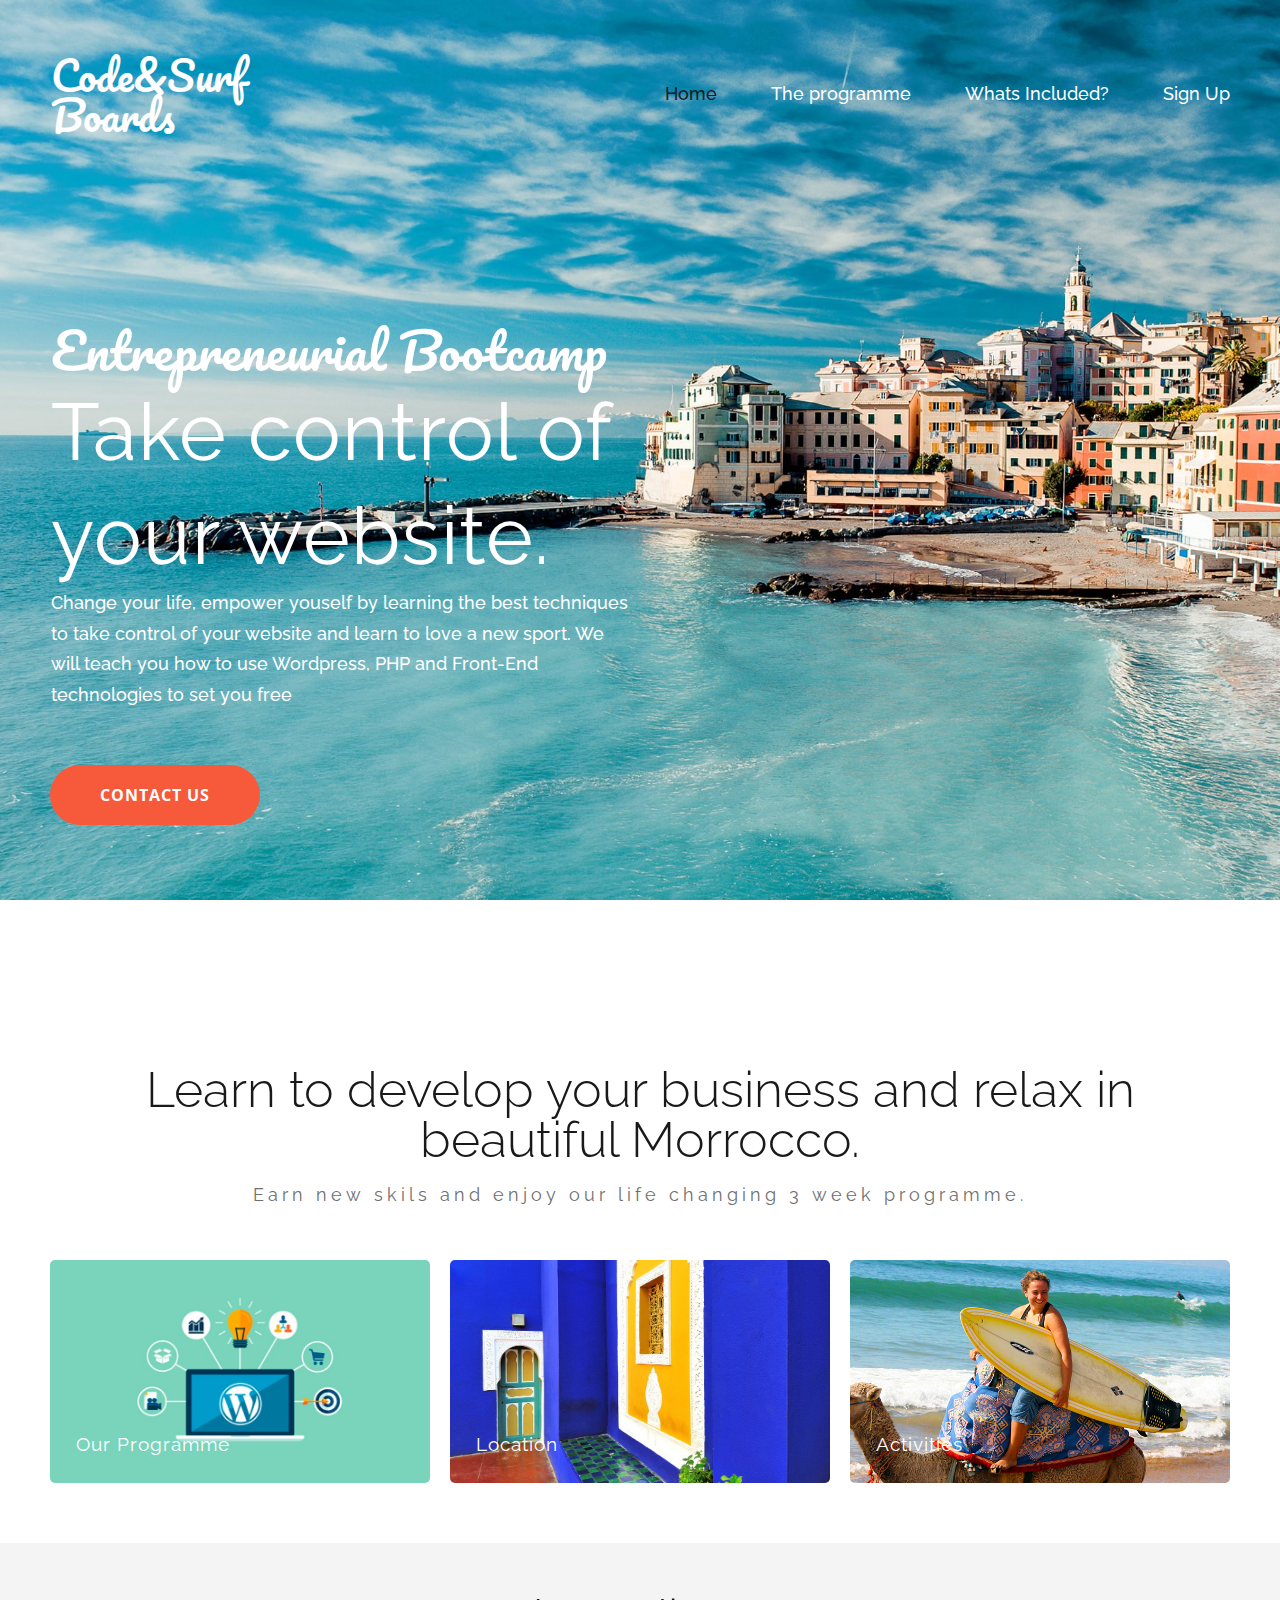
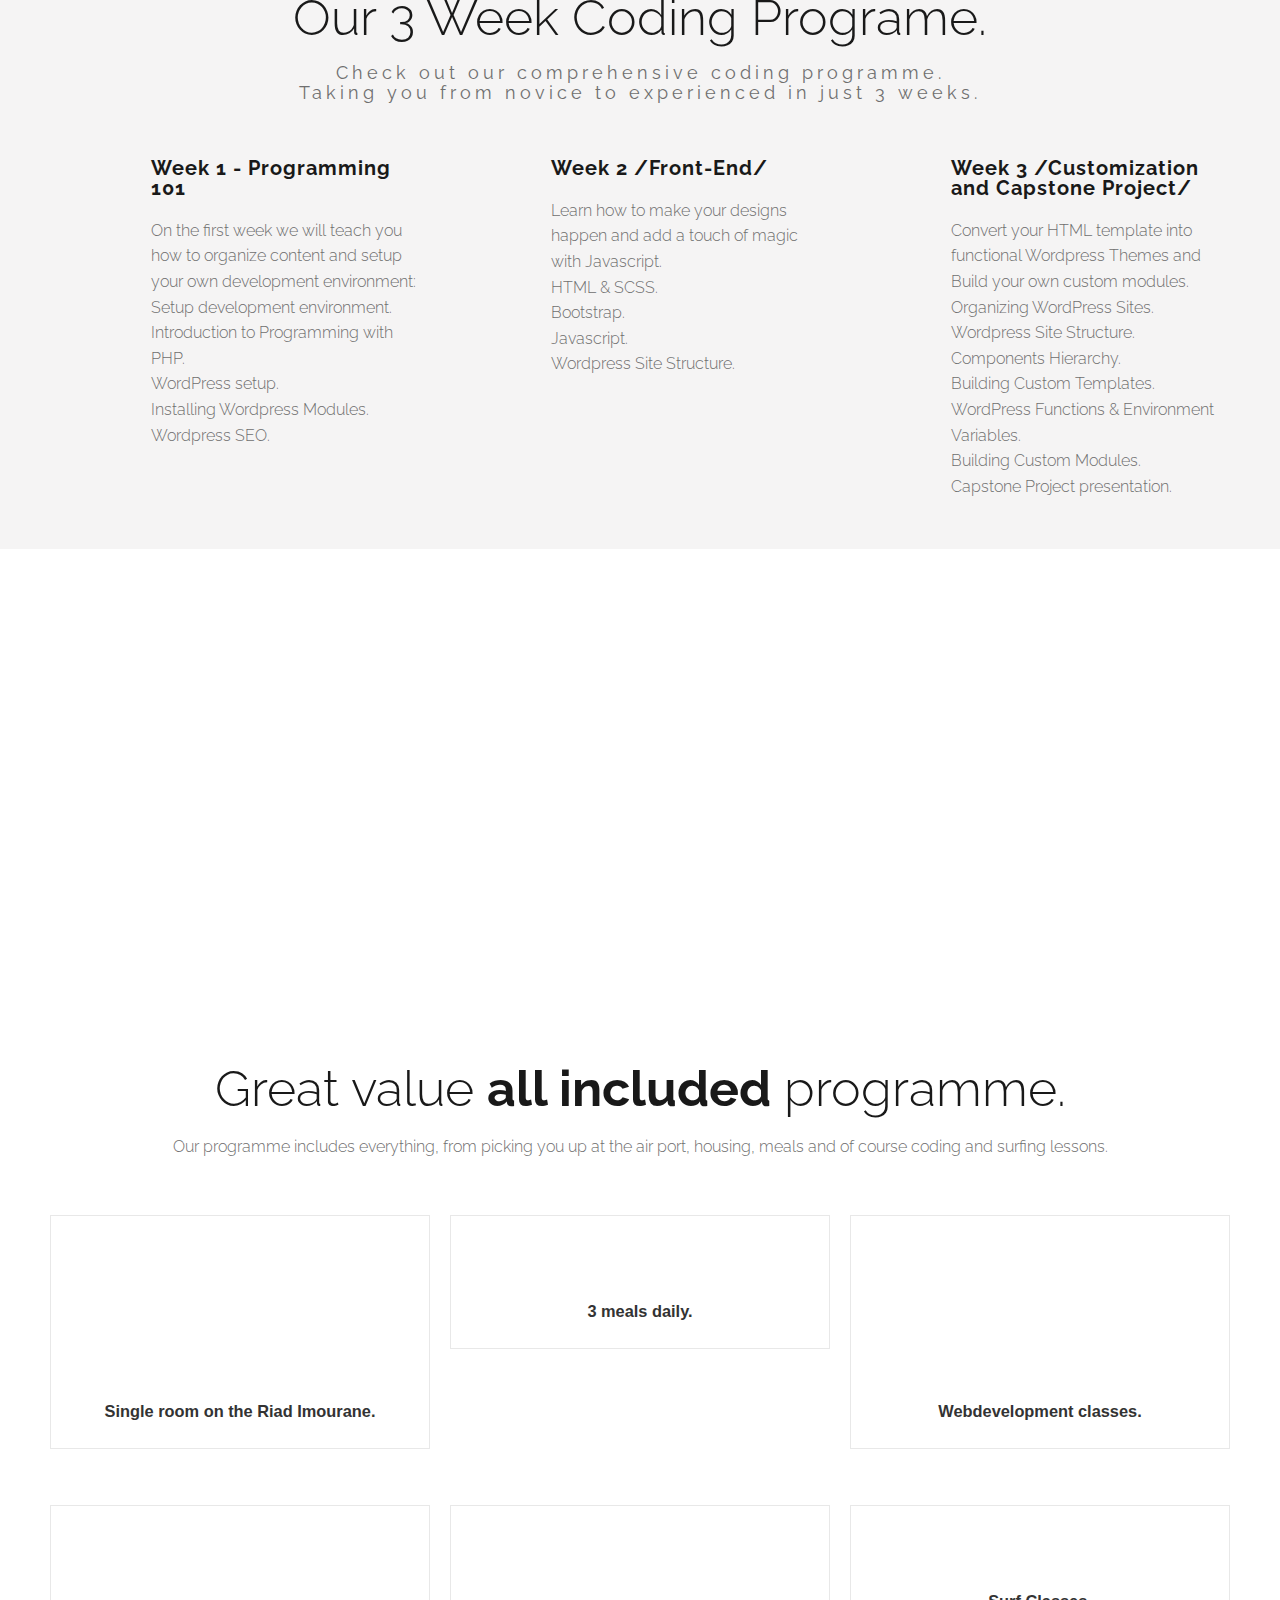
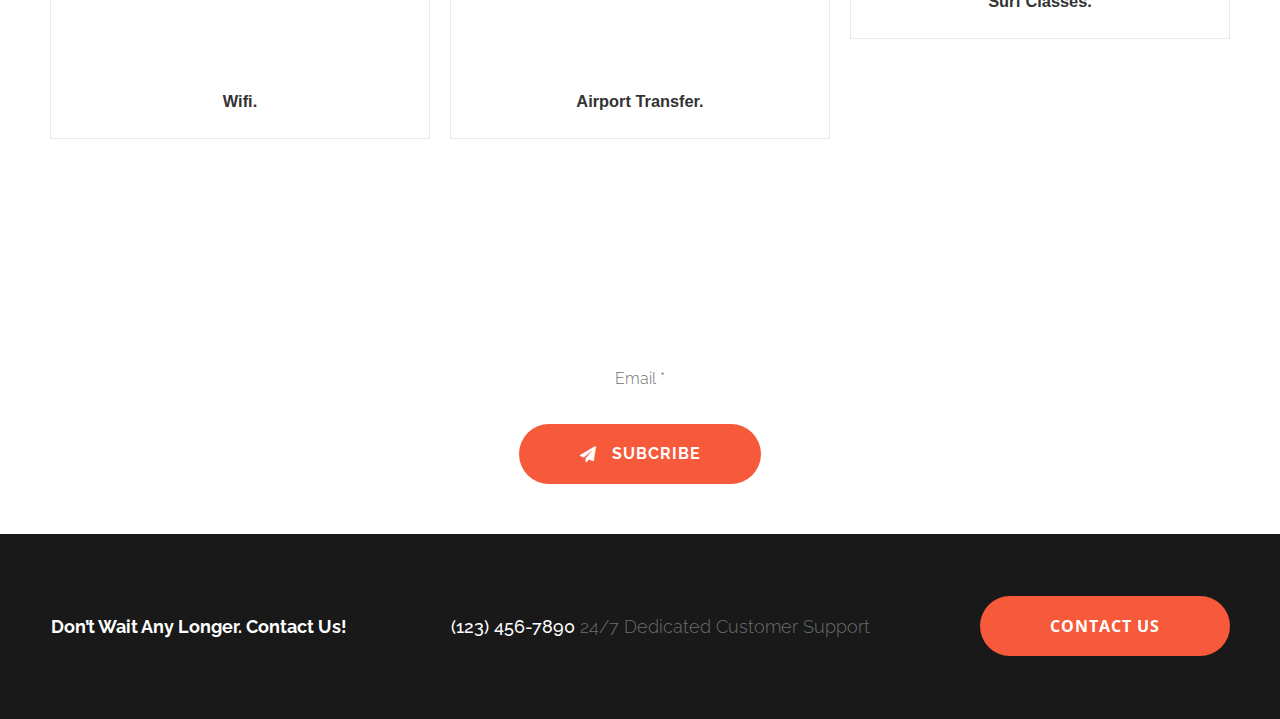
==== commit c2ec0526: "update" ====
--- a/home.html
+++ b/home.html
@@ -2,7 +2,7 @@
 <html lang="en" data-ng-app="website">
 <head>
 	<meta charset="utf-8">
-	<title>Surf&Code WordPress Bootcamp in Morrocco</title>
+	<title>Code&Surf Boards Entrepreneurial bootcamp</title>
 	<link rel="canonical" href="index.html" />
 	<meta http-equiv="X-UA-Compatible" content="IE=Edge" />
 	<meta name="viewport" content="width=device-width, initial-scale=1.0">
@@ -13,6 +13,7 @@
 		@import url(http://fonts.googleapis.com/css?family=Open+Sans:300,300italic,regular,italic,600,600italic,700,700italic,800,800italic|Pacifico:regular|Permanent+Marker:regular|Raleway:100,100italic,200,200italic,300,300italic,regular,italic,500,500italic,600,600italic,700,700italic,800,800italic,900,900italic&amp;subset=cyrillic,latin,latin-ext,cyrillic-ext,greek,greek-ext,vietnamese);
 </style>
 	<link rel="stylesheet" href="assets/stylescec8.css?_build=1539613969" id="moto-website-style" />
+	<link rel="stylesheet" href="https://use.fontawesome.com/releases/v5.6.3/css/all.css" integrity="sha384-UHRtZLI+pbxtHCWp1t77Bi1L4ZtiqrqD80Kn4Z8NTSRyMA2Fd33n5dQ8lWUE00s/" crossorigin="anonymous">
 </head>
 
 <body class="moto-background">
@@ -34,7 +35,7 @@
 											<div data-spacing="aaaa" class="moto-widget moto-widget-text moto-preset-default moto-spacing-top-auto moto-spacing-right-auto moto-spacing-bottom-auto moto-spacing-left-auto"
 											 data-widget="text" data-preset="default">
 												<div class="moto-widget-text-content moto-widget-text-editable">
-													<p class="moto-text_system_1"><a class="moto-link" data-id="9" data-action="page" href="index.html">Code&Surf</a></p>
+													<p class="moto-text_system_1"><a class="moto-link" data-id="9" data-action="page" href="index.html">Code&Surf Boards</a></p>
 												</div>
 											</div>
 										</div>
@@ -48,16 +49,13 @@
 														<a href="#home" data-action="page" class="moto-widget-menu-link moto-widget-menu-link-level-1 moto-widget-menu-link-active moto-link">Home</a>
 													</li>
 													<li class="moto-widget-menu-item moto-widget-menu-item-has-submenu">
-														<a href="programme" data-action="page" class="moto-widget-menu-link moto-widget-menu-link-level-1 moto-widget-menu-link-submenu moto-link">The programme<span class="fa moto-widget-menu-link-arrow"></span></a>
+														<a href="#programme" data-action="page" class="moto-widget-menu-link moto-widget-menu-link-level-1 moto-widget-menu-link-submenu moto-link">The programme<span class="fa moto-widget-menu-link-arrow"></span></a>
 													</li>
 													<li class="moto-widget-menu-item">
-														<a href="pricing" data-action="page" class="moto-widget-menu-link moto-widget-menu-link-level-1 moto-link">Price</a>
+														<a href="#included" data-action="page" class="moto-widget-menu-link moto-widget-menu-link-level-1 moto-link">Whats Included?</a>
 													</li>
 													<li class="moto-widget-menu-item">
-														<a href="subscribe" data-action="page" class="moto-widget-menu-link moto-widget-menu-link-level-1 moto-link">Sign Up</a>
-													</li>
-													<li class="moto-widget-menu-item">
-														<a href="#contactus" data-action="page" class="moto-widget-menu-link moto-widget-menu-link-level-1 moto-link">Contact us</a>
+														<a href="#subscribe" data-action="page" class="moto-widget-menu-link moto-widget-menu-link-level-1 moto-link">Sign Up</a>
 													</li>
 												</ul>
 											</div>
@@ -78,11 +76,11 @@
 											<div class="moto-widget moto-widget-text moto-preset-default moto-spacing-top-auto moto-spacing-right-auto moto-spacing-bottom-medium moto-spacing-left-auto"
 											 data-widget="text" data-preset="default" data-spacing="aama" data-animation="">
 												<div class="moto-widget-text-content moto-widget-text-editable">
-													<p class="moto-text_system_6">Programming Bootcamp</p>
-													<h1 class="moto-text_system_4">Coding and Surfing.</h1>
-													<p class="moto-text_normal">We will teach you from scratch how to develop websites. 
-														Learn to program in PHP and Javascript and apply your knowledge building your complete
-														WordPress website, with custom theme and modules.
+													<p class="moto-text_system_6">Entrepreneurial Bootcamp</p>
+													<h1 class="moto-text_system_4">Take control of your website.</h1>
+													<p class="moto-text_normal">
+														Change your life, empower youself by learning the best techniques to take control of your website and learn to love a new sport.
+													We will teach you how to use Wordpress, PHP and Front-End technologies to set you free
 													</p>
 												</div>
 											</div>
@@ -117,7 +115,7 @@
 							<div class="moto-widget moto-widget-text moto-preset-default moto-spacing-top-auto moto-spacing-right-small moto-spacing-bottom-auto moto-spacing-left-small"
 							 data-widget="text" data-preset="default" data-spacing="asas" data-animation="">
 								<div class="moto-widget-text-content moto-widget-text-editable">
-									<h2 class="moto-text_system_5" style="text-align: center;">Become a WordPress developer in beautiful Morrocco.</h2>
+									<h2 class="moto-text_system_5" style="text-align: center;">Learn to develop your business and relax in beautiful Morrocco.</h2>
 									<p class="moto-text_system_8" style="text-align: center;">&nbsp;</p>
 									<p class="moto-text_system_8" style="text-align: center;">Earn new skils and enjoy our life changing 3 week programme.</p>
 								</div>
@@ -126,7 +124,7 @@
 							 data-widget="row" style="" data-bg-position="left top">
 								<div class="container-fluid">
 									<div class="row" data-container="container">
-										<div class="moto-cell col-sm-3 moto-widget moto-widget-row__column" data-container="container" data-widget="row.column"
+										<div class="moto-cell col-sm-4 moto-widget moto-widget-row__column" data-container="container" data-widget="row.column"
 										 style="" data-bg-position="left top">
 											<div data-draggable-disabled="" data-css-name="moto-container_content_58b873cb1" class="moto-widget moto-widget-container moto-container_content_58b873cb1"
 											 data-widget="container" data-container="container" data-bg-position="bottom">
@@ -142,23 +140,7 @@
 												</div>
 											</div>
 										</div>
-										<div class="moto-cell col-sm-3 moto-widget moto-widget-row__column" data-container="container" data-widget="row.column"
-										 style="" data-bg-position="left top">
-											<div data-css-name="moto-container_content_58b8763d2" class="moto-widget moto-widget-container moto-container_content_58b8763d2"
-											 data-widget="container" data-container="container" data-bg-position="bottom">
-												<div data-widget-id="wid__spacer__5aa2328ee715b" class="moto-widget moto-widget-spacer moto-preset-default moto-spacing-top-large moto-spacing-right-auto moto-spacing-bottom-auto moto-spacing-left-auto "
-												 data-widget="spacer" data-preset="default" data-spacing="laaa" data-visible-on="mobile-v">
-													<div class="moto-widget-spacer-block" style="height:120px"></div>
-												</div>
-												<div class="moto-widget moto-widget-text moto-preset-default moto-spacing-top-auto moto-spacing-right-small moto-spacing-bottom-small moto-spacing-left-small"
-												 data-widget="text" data-preset="default" data-spacing="asss" data-animation="">
-													<div class="moto-widget-text-content moto-widget-text-editable">
-														<h3 class="moto-text_system_12">Early Bird</h3>
-													</div>
-												</div>
-											</div>
-										</div>
-										<div class="moto-cell col-sm-3 moto-widget moto-widget-row__column" data-container="container" data-widget="row.column"
+										<div class="moto-cell col-sm-4 moto-widget moto-widget-row__column" data-container="container" data-widget="row.column"
 										 style="" data-bg-position="left top">
 											<div data-css-name="moto-container_content_58b876503" class="moto-widget moto-widget-container moto-container_content_58b876503"
 											 data-widget="container" data-container="container" data-bg-position="bottom">
@@ -174,7 +156,7 @@
 												</div>
 											</div>
 										</div>
-										<div class="moto-cell col-sm-3 moto-widget moto-widget-row__column" data-container="container" data-widget="row.column"
+										<div class="moto-cell col-sm-4 moto-widget moto-widget-row__column" data-container="container" data-widget="row.column"
 										 style="" data-bg-position="left top">
 											<div data-css-name="moto-container_content_58b8766c4" class="moto-widget moto-widget-container moto-container_content_58b8766c4"
 											 data-widget="container" data-container="container" data-bg-position="bottom">
@@ -237,13 +219,13 @@
 																<div class="moto-widget-text-content moto-widget-text-editable">
 																	<h3 class="moto-text_system_9"><a target="_self" data-action="url" class="moto-link" href="#">Week 1 - Programming 101</a></h3>
 																	<p class="moto-text_system_9">&nbsp;</p>
-																	<p class="moto-text_system_10">One the first week you will learn the base of programming and 
-																		developing your own development environment:</p>
+																	<p class="moto-text_system_10">On the first week we will teach you how to organize content and setup your  
+																	own development environment:</p>
 																	<p class="moto-text_system_10">Setup development environment.</p>
 																	<p class="moto-text_system_10">Introduction to Programming with PHP.</p>
-																	<p class="moto-text_system_10">Data Structures.</p>
-																	<p class="moto-text_system_10">Object Orientation.</p>
-																	<p class="moto-text_system_10">Mobile development environment and testing.</p>
+																	<p class="moto-text_system_10">WordPress setup.</p>
+																	<p class="moto-text_system_10">Installing Wordpress Modules.</p>
+																	<p class="moto-text_system_10">Wordpress SEO.</p>
 																</div>
 															</div>
 														</div>
@@ -331,7 +313,39 @@
 					</div>
 				</div>
 			</div>
-			<div id="pricing" style="" class="moto-widget moto-widget-block row-fixed moto-spacing-top-large moto-spacing-right-auto moto-spacing-bottom-large moto-spacing-left-auto"
+			<div data-bg-image="2017/03/morrocco-yellow.jpg" style="background-image:url(uploads/2017/03/morrocco-yellow.jpg);background-position:center;background-repeat:no-repeat;background-size:cover;"
+			 data-spacing="lala" class="moto-widget moto-widget-block moto-background-fixed moto-spacing-top-large moto-spacing-right-auto moto-spacing-bottom-large moto-spacing-left-auto"
+			 data-widget="block" data-bg-position="center">
+				<div class="container-fluid">
+					<div class="row">
+						<div class="moto-cell col-sm-12" data-container="container">
+							<div class="moto-widget moto-widget-row row-fixed" data-widget="row" style="" data-bg-position="left top">
+								<div class="container-fluid">
+									<div class="row" data-container="container">
+										<div class="moto-cell col-sm-12 moto-widget moto-widget-row__column" data-container="container" data-widget="row.column"
+										 style="" data-bg-position="left top">
+											<div data-widget-id="wid__image__5aa2328eebe60" class="moto-widget moto-widget-image moto-preset-default moto-align-center moto-spacing-top-auto moto-spacing-right-auto moto-spacing-bottom-small moto-spacing-left-auto  "
+											 data-widget="image">
+												<a class="moto-widget-image-link moto-link" href="#" data-action="popup" data-popup-id="9">
+													<img data-src="/uploads/2017/03/mt-0890-video-icons.png" class="moto-widget-image-picture lazyload"
+													 data-id="186" title="" alt="">
+												</a>
+											</div>
+											<div class="moto-widget moto-widget-text moto-preset-default moto-spacing-top-auto moto-spacing-right-auto moto-spacing-bottom-auto moto-spacing-left-auto"
+											 data-widget="text" data-preset="default" data-spacing="aaaa" data-animation="">
+												<div class="moto-widget-text-content moto-widget-text-editable">
+													<p class="moto-text_186" style="text-align: center;">Best Entrepreneurial Bootcamp experience at the Riad Imourane.<br></p>
+												</div>
+											</div>
+										</div>
+									</div>
+								</div>
+							</div>
+						</div>
+					</div>
+				</div>
+			</div>
+			<div id="included" style="" class="moto-widget moto-widget-block row-fixed moto-spacing-top-large moto-spacing-right-auto moto-spacing-bottom-large moto-spacing-left-auto"
 			 data-spacing="lala" data-widget="block" data-bg-position="left top">
 				<div class="container-fluid">
 					<div class="row">
@@ -344,36 +358,9 @@
 									<p class="moto-text_system_10" style="text-align: center;">Our programme includes everything, from picking you up at the air port, housing, meals and of course coding and surfing lessons.</p>
 								</div>
 							</div>
-							<div class="moto-widget moto-widget-row" data-widget="row" style="" data-bg-position="left top">
-								<div class="container-fluid">
-									<div class="row" data-container="container">
-										<div class="moto-cell col-sm-4 moto-widget moto-widget-row__column" data-container="container" data-widget="row.column"
-										 style="" data-bg-position="left top">
-											<div data-widget-id="wid__image__5aa2328eeaece" class="moto-widget moto-widget-image moto-preset-default moto-align-center moto-spacing-top-medium moto-spacing-right-auto moto-spacing-bottom-auto moto-spacing-left-auto  "
-											 data-widget="image">
-												<span class="moto-widget-image-link">
-													<img data-src="/uploads/2017/03/mt-0890-home-img05.jpg" class="moto-widget-image-picture lazyload"
-													 data-id="153" title="" alt="">
-												</span>
-											</div>
-											<div data-css-name="moto-container_content_58b887d75" class="moto-widget moto-widget-container moto-container_content_58b887d75"
-											 data-widget="container" data-container="container" data-bg-position="left top">
-												<div class="moto-widget moto-widget-text moto-preset-default moto-spacing-top-medium moto-spacing-right-small moto-spacing-bottom-small moto-spacing-left-small"
-												 data-widget="text" data-preset="default" data-spacing="msss" data-animation="">
-													<div class="moto-widget-text-content moto-widget-text-editable">
-														<h3 class="moto-text_system_14"><span class="moto-color2_3"><strong>Early Bird /Single Room/ Limited availability</strong></span></h3>
-														<p class="moto-text_system_12">&nbsp;</p>
-														<p class="moto-text_system_13"><span class="moto-color1_3"><span class="fa"></span></span><span class="fa">&nbsp;
-																&nbsp;&nbsp; </span>Best value, limited availability - 30% OFF</p>
-													</div>
-												</div>
-												<div data-widget-id="wid__button__5aa2328eeb1a7" class="moto-widget moto-widget-button moto-preset-default moto-align-left moto-spacing-top-auto moto-spacing-right-auto moto-spacing-bottom-medium moto-spacing-left-small "
-												 data-widget="button">
-													<a href="#" data-action="popup" data-popup-id="8" class="moto-widget-button-link moto-size-small moto-link"><span
-														 class="fa moto-widget-theme-icon"></span> <span class="moto-widget-button-label">$2800.00</span></a>
-												</div>
-											</div>
-										</div>
+							<div class="moto-widget moto-widget-row" data-widget="row" style="text-align: center;" data-bg-position="left top">
+								<div class="container-fluid">
+									<div class="row" data-container="container">
 										<div class="moto-cell col-sm-4 moto-widget moto-widget-row__column" data-container="container" data-widget="row.column"
 										 style="" data-bg-position="left top">
 											<div data-widget-id="wid__image__5aa2328eeb3ea" class="moto-widget moto-widget-image moto-preset-default moto-align-center moto-spacing-top-medium moto-spacing-right-auto moto-spacing-bottom-auto moto-spacing-left-auto  "
@@ -388,182 +375,121 @@
 												<div class="moto-widget moto-widget-text moto-preset-default moto-spacing-top-medium moto-spacing-right-small moto-spacing-bottom-small moto-spacing-left-small"
 												 data-widget="text" data-preset="default" data-spacing="msss" data-animation="">
 													<div class="moto-widget-text-content moto-widget-text-editable">
-														<h3 class="moto-text_system_14"><span class="moto-color2_3"><strong>Double Room - Regular Price</strong></span></h3>
+														<i class="fas fa-bed fa-5x"></i>
 														<p class="moto-text_system_12">&nbsp;</p>
-														<p class="moto-text_system_13"><span class="moto-color1_3"><span class="fa"></span></span><span class="fa">&nbsp;
-																&nbsp;&nbsp; </span>Shared room at our coding resort, if you bring a friend for the program further discounts can be applied.</p>
-													</div>
-												</div>
-												<div data-widget-id="wid__button__5aa2328eeb6bd" class="moto-widget moto-widget-button moto-preset-default moto-align-left moto-spacing-top-auto moto-spacing-right-auto moto-spacing-bottom-medium moto-spacing-left-small "
-												 data-widget="button">
-													<a href="#" data-action="popup" data-popup-id="8" class="moto-widget-button-link moto-size-small moto-link"><span
-														 class="fa moto-widget-theme-icon"></span> <span class="moto-widget-button-label">$2800.00</span></a>
-												</div>
-											</div>
-										</div>
-										<div class="motfo-cell col-sm-4 moto-widget moto-widget-row__column" data-container="container" data-widget="row.column"
-										 style="" data-bg-position="left top">
-											<div data-widget-id="wid__image__5aa2328eeb8f9" class="moto-widget moto-widget-image moto-preset-default moto-align-center moto-spacing-top-medium moto-spacing-right-auto moto-spacing-bottom-auto moto-spacing-left-auto  "
+														<h3>Single room on the Riad Imourane.</h3>
+													</div>
+												</div>
+											</div>
+										</div>
+										<div class="moto-cell col-sm-4 moto-widget moto-widget-row__column" data-container="container" data-widget="row.column"
+										 style="" data-bg-position="left top">
+											<div data-widget-id="wid__image__5aa2328eeb3ea" class="moto-widget moto-widget-image moto-preset-default moto-align-center moto-spacing-top-medium moto-spacing-right-auto moto-spacing-bottom-auto moto-spacing-left-auto  "
 											 data-widget="image">
 												<span class="moto-widget-image-link">
-													<img data-src="/uploads/2017/03/mt-0890-home-img07.jpg" class="moto-widget-image-picture lazyload"
-													 data-id="155" title="" alt="">
+													<img data-src="/uploads/2017/03/mt-0890-home-img06.jpg" class="moto-widget-image-picture lazyload"
+													 data-id="154" title="" alt="">
 												</span>
 											</div>
-											<div data-css-name="moto-container_content_58b88ce411" class="moto-widget moto-widget-container moto-container_content_58b88ce411"
+											<div data-css-name="moto-container_content_58b88cc48" class="moto-widget moto-widget-container moto-container_content_58b88cc48"
 											 data-widget="container" data-container="container" data-bg-position="left top">
 												<div class="moto-widget moto-widget-text moto-preset-default moto-spacing-top-medium moto-spacing-right-small moto-spacing-bottom-small moto-spacing-left-small"
 												 data-widget="text" data-preset="default" data-spacing="msss" data-animation="">
 													<div class="moto-widget-text-content moto-widget-text-editable">
-														<h3 class="moto-text_system_14"><span class="moto-color2_3"><strong>Private Room - Regular Price</strong></span></h3>
+														<i class="fas fa-utensils fa-5x"></i>
 														<p class="moto-text_system_12">&nbsp;</p>
-														<p class="moto-text_system_13"><span class="moto-color1_3"><span class="fa"></span></span><span class="fa">&nbsp;
-																&nbsp;&nbsp; </span>Have your own private room during the training.</p>
-													</div>
-												</div>
-												<div data-widget-id="wid__button__5aa2328eebbd5" class="moto-widget moto-widget-button moto-preset-default moto-align-left moto-spacing-top-auto moto-spacing-right-auto moto-spacing-bottom-medium moto-spacing-left-small "
-												 data-widget="button">
-													<a href="#" data-action="popup" data-popup-id="8" class="moto-widget-button-link moto-size-small moto-link"><span
-														 class="fa moto-widget-theme-icon"></span> <span class="moto-widget-button-label">$3500.00</span></a>
-												</div>
-											</div>
-										</div>
-									</div>
-								</div>
-							</div>
-						</div>
-					</div>
-				</div>
-			</div>
-			<div data-bg-image="2017/03/morrocco-yellow.jpg" style="background-image:url(uploads/2017/03/morrocco-yellow.jpg);background-position:center;background-repeat:no-repeat;background-size:cover;"
-			 data-spacing="lala" class="moto-widget moto-widget-block moto-background-fixed moto-spacing-top-large moto-spacing-right-auto moto-spacing-bottom-large moto-spacing-left-auto"
-			 data-widget="block" data-bg-position="center">
-				<div class="container-fluid">
-					<div class="row">
-						<div class="moto-cell col-sm-12" data-container="container">
-							<div class="moto-widget moto-widget-row row-fixed" data-widget="row" style="" data-bg-position="left top">
-								<div class="container-fluid">
-									<div class="row" data-container="container">
-										<div class="moto-cell col-sm-12 moto-widget moto-widget-row__column" data-container="container" data-widget="row.column"
-										 style="" data-bg-position="left top">
-											<div data-widget-id="wid__image__5aa2328eebe60" class="moto-widget moto-widget-image moto-preset-default moto-align-center moto-spacing-top-auto moto-spacing-right-auto moto-spacing-bottom-small moto-spacing-left-auto  "
-											 data-widget="image">
-												<a class="moto-widget-image-link moto-link" href="#" data-action="popup" data-popup-id="9">
-													<img data-src="/uploads/2017/03/mt-0890-video-icons.png" class="moto-widget-image-picture lazyload"
-													 data-id="186" title="" alt="">
-												</a>
-											</div>
-											<div class="moto-widget moto-widget-text moto-preset-default moto-spacing-top-auto moto-spacing-right-auto moto-spacing-bottom-auto moto-spacing-left-auto"
-											 data-widget="text" data-preset="default" data-spacing="aaaa" data-animation="">
-												<div class="moto-widget-text-content moto-widget-text-editable">
-													<p class="moto-text_186" style="text-align: center;">Best Bootcamp coding experience.<br></p>
-												</div>
-											</div>
-										</div>
-									</div>
-								</div>
-							</div>
-						</div>
-					</div>
-				</div>
-			</div>
-			<div class="moto-widget moto-widget-block row-fixed moto-spacing-top-large moto-spacing-right-auto moto-spacing-bottom-large moto-spacing-left-auto"
-			 data-spacing="lala" data-widget="block" style="" data-bg-position="left top">
-				<div class="container-fluid">
-					<div class="row">
-						<div class="moto-cell col-sm-12" data-container="container">
-							<div class="moto-widget moto-widget-text moto-preset-default moto-spacing-top-auto moto-spacing-right-small moto-spacing-bottom-auto moto-spacing-left-small"
-							 data-widget="text" data-preset="default" data-spacing="asas" data-animation="">
-								<div class="moto-widget-text-content moto-widget-text-editable">
-									<h2 class="moto-text_system_5" style="text-align: center;">News &amp; Update</h2>
-									<p class="moto-text_system_8" style="text-align: center;">&nbsp;</p>
-									<p class="moto-text_system_8" style="text-align: center;">OUR LATEST NEWS &amp;
-										PROMOTIONS</p>
-								</div>
-							</div>
-							<div class="moto-widget moto-widget-row" data-widget="row" style="" data-bg-position="left top">
-								<div class="container-fluid">
-									<div class="row" data-container="container">
-										<div class="moto-cell col-sm-4 moto-widget moto-widget-row__column" data-container="container" data-widget="row.column"
-										 style="" data-bg-position="left top">
-											<div data-widget-id="wid__image__5aa2328eef50f" class="moto-widget moto-widget-image moto-preset-default moto-align-center moto-spacing-top-medium moto-spacing-right-auto moto-spacing-bottom-small moto-spacing-left-auto  "
+														<h3>3 meals daily.</h3>
+													</div>
+												</div>
+											</div>
+										</div>
+										<div class="moto-cell col-sm-4 moto-widget moto-widget-row__column" data-container="container" data-widget="row.column"
+										 style="" data-bg-position="left top">
+											<div data-widget-id="wid__image__5aa2328eeb3ea" class="moto-widget moto-widget-image moto-preset-default moto-align-center moto-spacing-top-medium moto-spacing-right-auto moto-spacing-bottom-auto moto-spacing-left-auto  "
 											 data-widget="image">
 												<span class="moto-widget-image-link">
-													<img data-src="/uploads/2017/03/mt-0890-home-img08.jpg" class="moto-widget-image-picture lazyload"
-													 data-id="156" title="" alt="">
+													<img data-src="/uploads/2017/03/mt-0890-home-img06.jpg" class="moto-widget-image-picture lazyload"
+													 data-id="154" title="" alt="">
 												</span>
 											</div>
-											<div class="moto-widget moto-widget-text moto-preset-default moto-spacing-top-small moto-spacing-right-small moto-spacing-bottom-small moto-spacing-left-auto"
-											 data-widget="text" data-preset="default" data-spacing="sssa" data-animation="">
-												<div class="moto-widget-text-content moto-widget-text-editable">
-													<h3 class="moto-text_system_14">Millennials &amp; Women Are
-														Redefining Leadership</h3>
-													<p class="moto-text_system_14">&nbsp;</p>
-													<p class="moto-text_system_10">When it comes to the workplace,
-														turns out female and millennial employees want the same
-														thing...</p>
-												</div>
-											</div>
-											<div data-widget-id="wid__button__5aa2328eef7ed" class="moto-widget moto-widget-button moto-preset-5 moto-align-left moto-spacing-top-auto moto-spacing-right-auto moto-spacing-bottom-auto moto-spacing-left-auto "
-											 data-widget="button">
-												<a href="more/index.html" data-action="page" class="moto-widget-button-link moto-size-small moto-link"><span
-													 class="fa moto-widget-theme-icon"></span> <span class="moto-widget-button-label">READ
-														MORE</span></a>
-											</div>
-										</div>
-										<div class="moto-cell col-sm-4 moto-widget moto-widget-row__column" data-container="container" data-widget="row.column"
-										 style="" data-bg-position="left top">
-											<div data-widget-id="wid__image__5aa2328eefa2f" class="moto-widget moto-widget-image moto-preset-default moto-align-center moto-spacing-top-medium moto-spacing-right-auto moto-spacing-bottom-small moto-spacing-left-auto  "
-											 data-widget="image">
-												<span class="moto-widget-image-link">
-													<img data-src="/uploads/2017/03/mt-0890-home-img09.jpg" class="moto-widget-image-picture lazyload"
-													 data-id="157" title="" alt="">
-												</span>
-											</div>
-											<div class="moto-widget moto-widget-text moto-preset-default moto-spacing-top-small moto-spacing-right-small moto-spacing-bottom-small moto-spacing-left-auto"
-											 data-widget="text" data-preset="default" data-spacing="sssa" data-animation="">
-												<div class="moto-widget-text-content moto-widget-text-editable">
-													<h3 class="moto-text_system_14">Totally Free Conference Calls</h3>
-													<p class="moto-text_system_10">&nbsp;</p>
-													<p class="moto-text_system_10">In this competing world, Free
-														service seems to good to be true, but yes there are few
-														companies who do</p>
-												</div>
-											</div>
-											<div data-widget-id="wid__button__5aa2328eefd08" class="moto-widget moto-widget-button moto-preset-5 moto-align-left moto-spacing-top-auto moto-spacing-right-auto moto-spacing-bottom-auto moto-spacing-left-auto "
-											 data-widget="button">
-												<a href="more/index.html" data-action="page" class="moto-widget-button-link moto-size-medium moto-link"><span
-													 class="fa moto-widget-theme-icon"></span> <span class="moto-widget-button-label">READ
-														MORE</span></a>
-											</div>
-										</div>
-										<div class="moto-cell col-sm-4 moto-widget moto-widget-row__column" data-container="container" data-widget="row.column"
-										 style="" data-bg-position="left top">
-											<div data-widget-id="wid__image__5aa2328eeff4e" class="moto-widget moto-widget-image moto-preset-default moto-align-center moto-spacing-top-medium moto-spacing-right-auto moto-spacing-bottom-small moto-spacing-left-auto  "
-											 data-widget="image">
-												<span class="moto-widget-image-link">
-													<img data-src="/uploads/2017/03/mt-0890-home-img10.jpg" class="moto-widget-image-picture lazyload"
-													 data-id="158" title="" alt="">
-												</span>
-											</div>
-											<div class="moto-widget moto-widget-text moto-preset-default moto-spacing-top-small moto-spacing-right-small moto-spacing-bottom-small moto-spacing-left-auto"
-											 data-widget="text" data-preset="default" data-spacing="sssa" data-animation="">
-												<div class="moto-widget-text-content moto-widget-text-editable">
-													<h3 class="moto-text_system_14">Neourban hipster office 3.0</h3>
-													<p class="moto-text_system_10">&nbsp;</p>
-													<p class="moto-text_system_10">The thing is you have no need for
-														renting an office to boost your career in the XXI century</p>
-													<p class="moto-text_system_10">&nbsp;</p>
-												</div>
-											</div>
-											<div data-widget-id="wid__button__5aa2328ef0218" class="moto-widget moto-widget-button moto-preset-5 moto-align-left moto-spacing-top-auto moto-spacing-right-auto moto-spacing-bottom-auto moto-spacing-left-auto "
-											 data-widget="button">
-												<a href="more/index.html" data-action="page" class="moto-widget-button-link moto-size-medium moto-link"><span
-													 class="fa moto-widget-theme-icon"></span> <span class="moto-widget-button-label">READ
-														MORE</span></a>
-											</div>
-										</div>
-									</div>
+											<div data-css-name="moto-container_content_58b88cc48" class="moto-widget moto-widget-container moto-container_content_58b88cc48"
+											 data-widget="container" data-container="container" data-bg-position="left top">
+												<div class="moto-widget moto-widget-text moto-preset-default moto-spacing-top-medium moto-spacing-right-small moto-spacing-bottom-small moto-spacing-left-small"
+												 data-widget="text" data-preset="default" data-spacing="msss" data-animation="">
+													<div class="moto-widget-text-content moto-widget-text-editable">
+														<i class="fas fa-laptop fa-5x"></i>
+														<p class="moto-text_system_12">&nbsp;</p>
+														<h3>Webdevelopment classes.</h3>
+													</div>
+												</div>
+											</div>
+										</div>
+									</div>
+									<div class="row" data-container="container">
+											<div class="moto-cell col-sm-4 moto-widget moto-widget-row__column" data-container="container" data-widget="row.column"
+											 style="" data-bg-position="left top">
+												<div data-widget-id="wid__image__5aa2328eeb3ea" class="moto-widget moto-widget-image moto-preset-default moto-align-center moto-spacing-top-medium moto-spacing-right-auto moto-spacing-bottom-auto moto-spacing-left-auto  "
+												 data-widget="image">
+													<span class="moto-widget-image-link">
+														<img data-src="/uploads/2017/03/mt-0890-home-img06.jpg" class="moto-widget-image-picture lazyload"
+														 data-id="154" title="" alt="">
+													</span>
+												</div>
+												<div data-css-name="moto-container_content_58b88cc48" class="moto-widget moto-widget-container moto-container_content_58b88cc48"
+												 data-widget="container" data-container="container" data-bg-position="left top">
+													<div class="moto-widget moto-widget-text moto-preset-default moto-spacing-top-medium moto-spacing-right-small moto-spacing-bottom-small moto-spacing-left-small"
+													 data-widget="text" data-preset="default" data-spacing="msss" data-animation="">
+														<div class="moto-widget-text-content moto-widget-text-editable">
+															<i class="fas fa-wifi fa-5x"></i>
+															<p class="moto-text_system_12">&nbsp;</p>
+															<h3>Wifi.</h3>
+														</div>
+													</div>
+												</div>
+											</div>
+											<div class="moto-cell col-sm-4 moto-widget moto-widget-row__column" data-container="container" data-widget="row.column"
+											 style="" data-bg-position="left top">
+												<div data-widget-id="wid__image__5aa2328eeb3ea" class="moto-widget moto-widget-image moto-preset-default moto-align-center moto-spacing-top-medium moto-spacing-right-auto moto-spacing-bottom-auto moto-spacing-left-auto  "
+												 data-widget="image">
+													<span class="moto-widget-image-link">
+														<img data-src="/uploads/2017/03/mt-0890-home-img06.jpg" class="moto-widget-image-picture lazyload"
+														 data-id="154" title="" alt="">
+													</span>
+												</div>
+												<div data-css-name="moto-container_content_58b88cc48" class="moto-widget moto-widget-container moto-container_content_58b88cc48"
+												 data-widget="container" data-container="container" data-bg-position="left top">
+													<div class="moto-widget moto-widget-text moto-preset-default moto-spacing-top-medium moto-spacing-right-small moto-spacing-bottom-small moto-spacing-left-small"
+													 data-widget="text" data-preset="default" data-spacing="msss" data-animation="">
+														<div class="moto-widget-text-content moto-widget-text-editable">
+															<i class="fas fa-taxi fa-5x"></i>
+															<p class="moto-text_system_12">&nbsp;</p>
+															<h3>Airport Transfer.</h3>
+														</div>
+													</div>
+												</div>
+											</div>
+											<div class="moto-cell col-sm-4 moto-widget moto-widget-row__column" data-container="container" data-widget="row.column"
+											 style="" data-bg-position="left top">
+												<div data-widget-id="wid__image__5aa2328eeb3ea" class="moto-widget moto-widget-image moto-preset-default moto-align-center moto-spacing-top-medium moto-spacing-right-auto moto-spacing-bottom-auto moto-spacing-left-auto  "
+												 data-widget="image">
+													<span class="moto-widget-image-link">
+														<img data-src="/uploads/2017/03/mt-0890-home-img06.jpg" class="moto-widget-image-picture lazyload"
+														 data-id="154" title="" alt="">
+													</span>
+												</div>
+												<div data-css-name="moto-container_content_58b88cc48" class="moto-widget moto-widget-container moto-container_content_58b88cc48"
+												 data-widget="container" data-container="container" data-bg-position="left top">
+													<div class="moto-widget moto-widget-text moto-preset-default moto-spacing-top-medium moto-spacing-right-small moto-spacing-bottom-small moto-spacing-left-small"
+													 data-widget="text" data-preset="default" data-spacing="msss" data-animation="">
+														<div class="moto-widget-text-content moto-widget-text-editable">
+															<i class="fas fa-umbrella-beach fa-5x"></i>
+															<p class="moto-text_system_12">&nbsp;</p>
+															<h3>Surf Classes.</h3>
+														</div>
+													</div>
+												</div>
+											</div>
+										</div>
 								</div>
 							</div>
 						</div>
--- a/assets/stylescec8.css
+++ b/assets/stylescec8.css
@@ -228,7 +228,7 @@
   padding-top: 55px;
 }
 .moto-spacing-top-large {
-  padding-top: 180px;
+  padding-top: 50px;
 }
 .moto-spacing-bottom-auto {
   padding-bottom: initial;
@@ -243,7 +243,7 @@
   padding-bottom: 55px;
 }
 .moto-spacing-bottom-large {
-  padding-bottom: 180px;
+  padding-bottom: 50px;
 }
 .moto-spacing-left-auto {
   padding-left: initial;
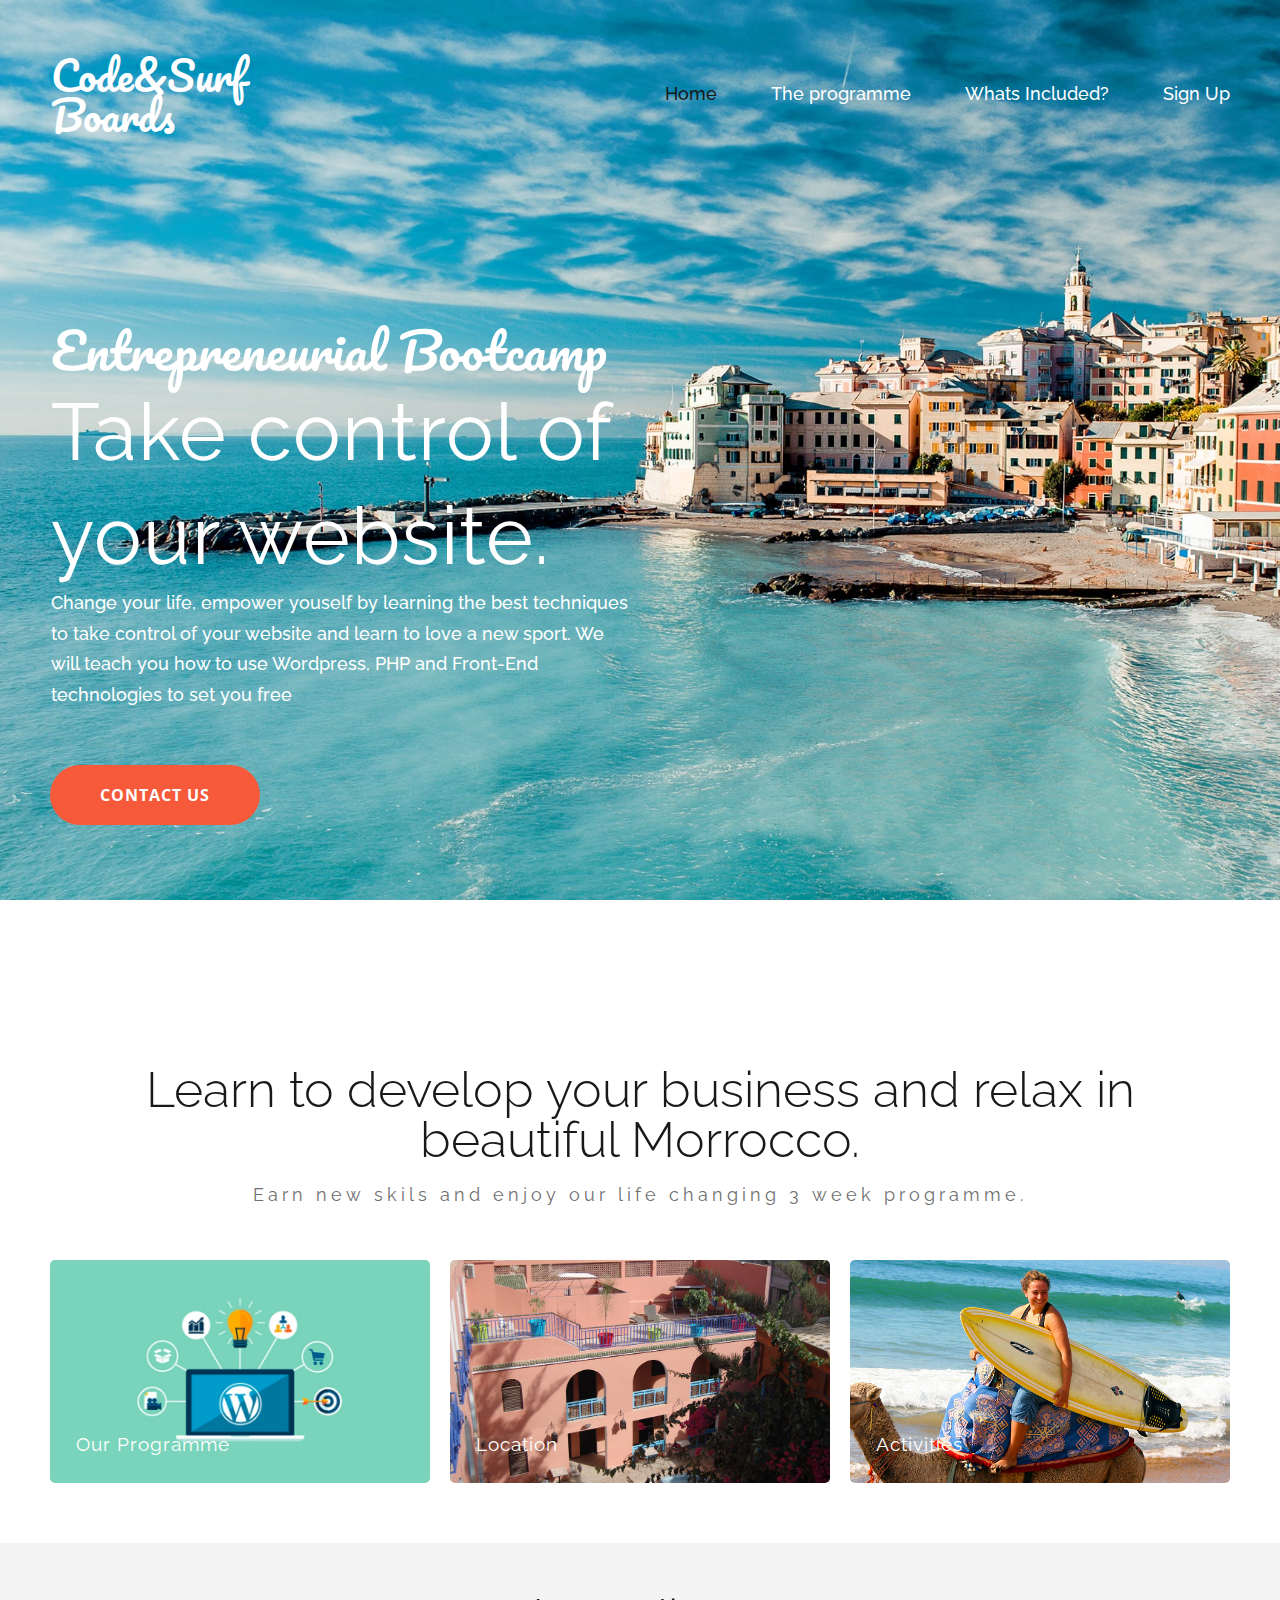
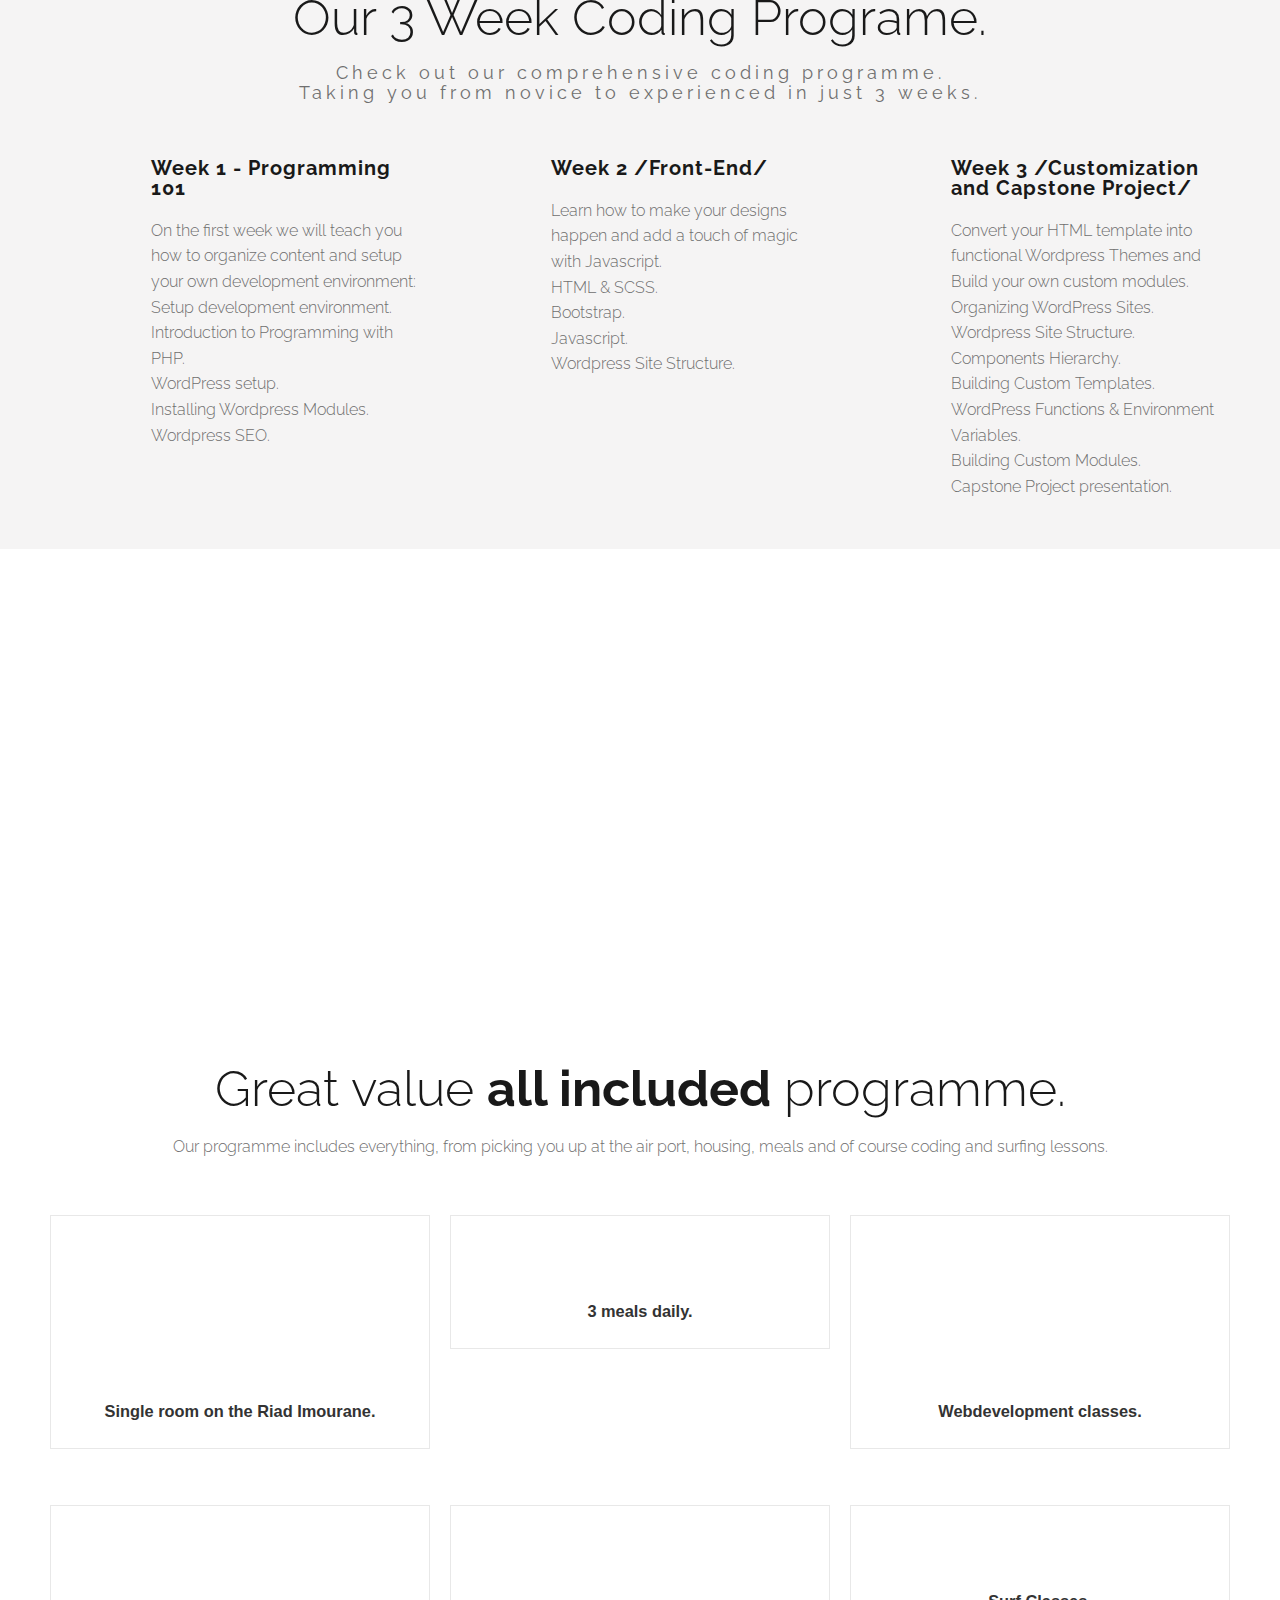
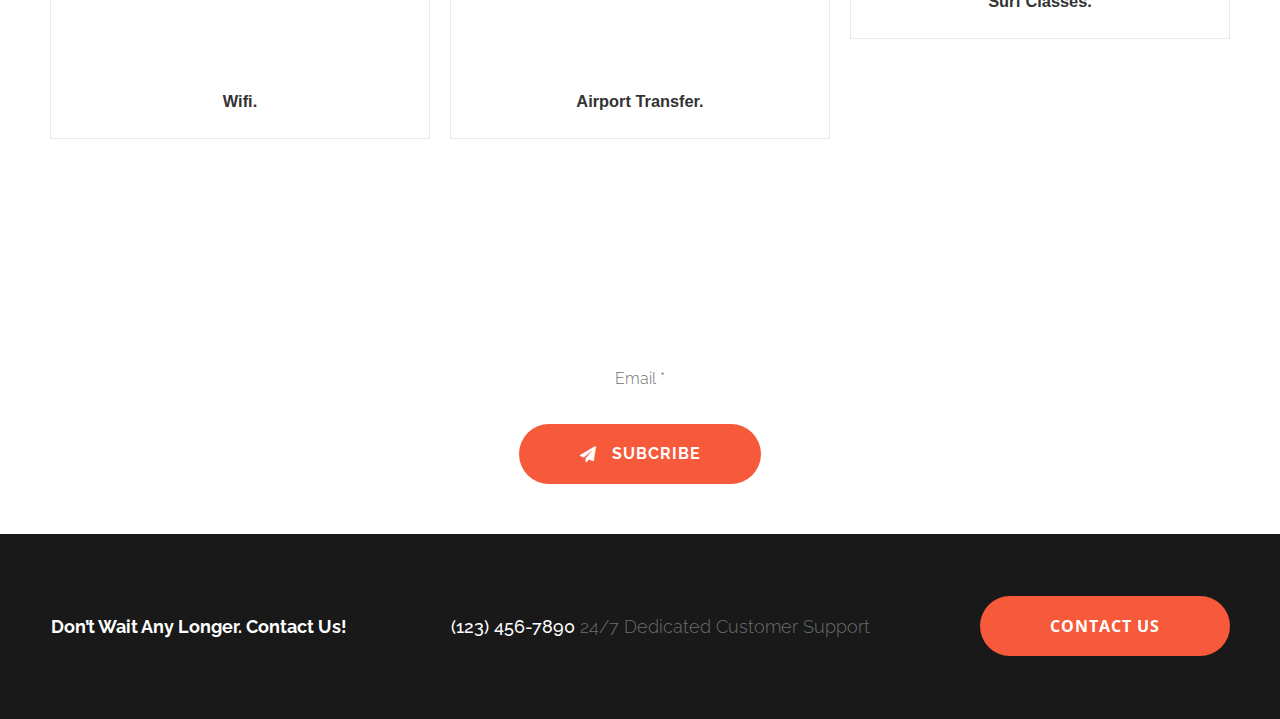
==== commit c860efd1: "updates" ====
--- a/home.html
+++ b/home.html
@@ -313,7 +313,7 @@
 					</div>
 				</div>
 			</div>
-			<div data-bg-image="2017/03/morrocco-yellow.jpg" style="background-image:url(uploads/2017/03/morrocco-yellow.jpg);background-position:center;background-repeat:no-repeat;background-size:cover;"
+			<div data-bg-image="2017/03/riad-imourane-2.jpg" style="background-image:url(uploads/2017/03/riad-imourane-2.jpg);background-position:center;background-repeat:no-repeat;background-size:cover;"
 			 data-spacing="lala" class="moto-widget moto-widget-block moto-background-fixed moto-spacing-top-large moto-spacing-right-auto moto-spacing-bottom-large moto-spacing-left-auto"
 			 data-widget="block" data-bg-position="center">
 				<div class="container-fluid">
@@ -334,7 +334,7 @@
 											<div class="moto-widget moto-widget-text moto-preset-default moto-spacing-top-auto moto-spacing-right-auto moto-spacing-bottom-auto moto-spacing-left-auto"
 											 data-widget="text" data-preset="default" data-spacing="aaaa" data-animation="">
 												<div class="moto-widget-text-content moto-widget-text-editable">
-													<p class="moto-text_186" style="text-align: center;">Best Entrepreneurial Bootcamp experience at the Riad Imourane.<br></p>
+													<p class="moto-text_186" style="text-align: center;">Best Entrepreneurial Bootcamp experience at the Riad Imourane Morocco.<br></p>
 												</div>
 											</div>
 										</div>
--- a/assets/stylescec8.css
+++ b/assets/stylescec8.css
@@ -917,7 +917,7 @@
   border-top-right-radius: 5px;
   border-bottom-left-radius: 5px;
   border-bottom-right-radius: 5px;
-  background-image: url('../uploads/2017/03/Morrocco-blue.jpeg');
+  background-image: url('../uploads/2017/03/riad-imourane.jpg');
   background-size: cover;
   background-position: bottom;
   transition-duration: 0.4s;
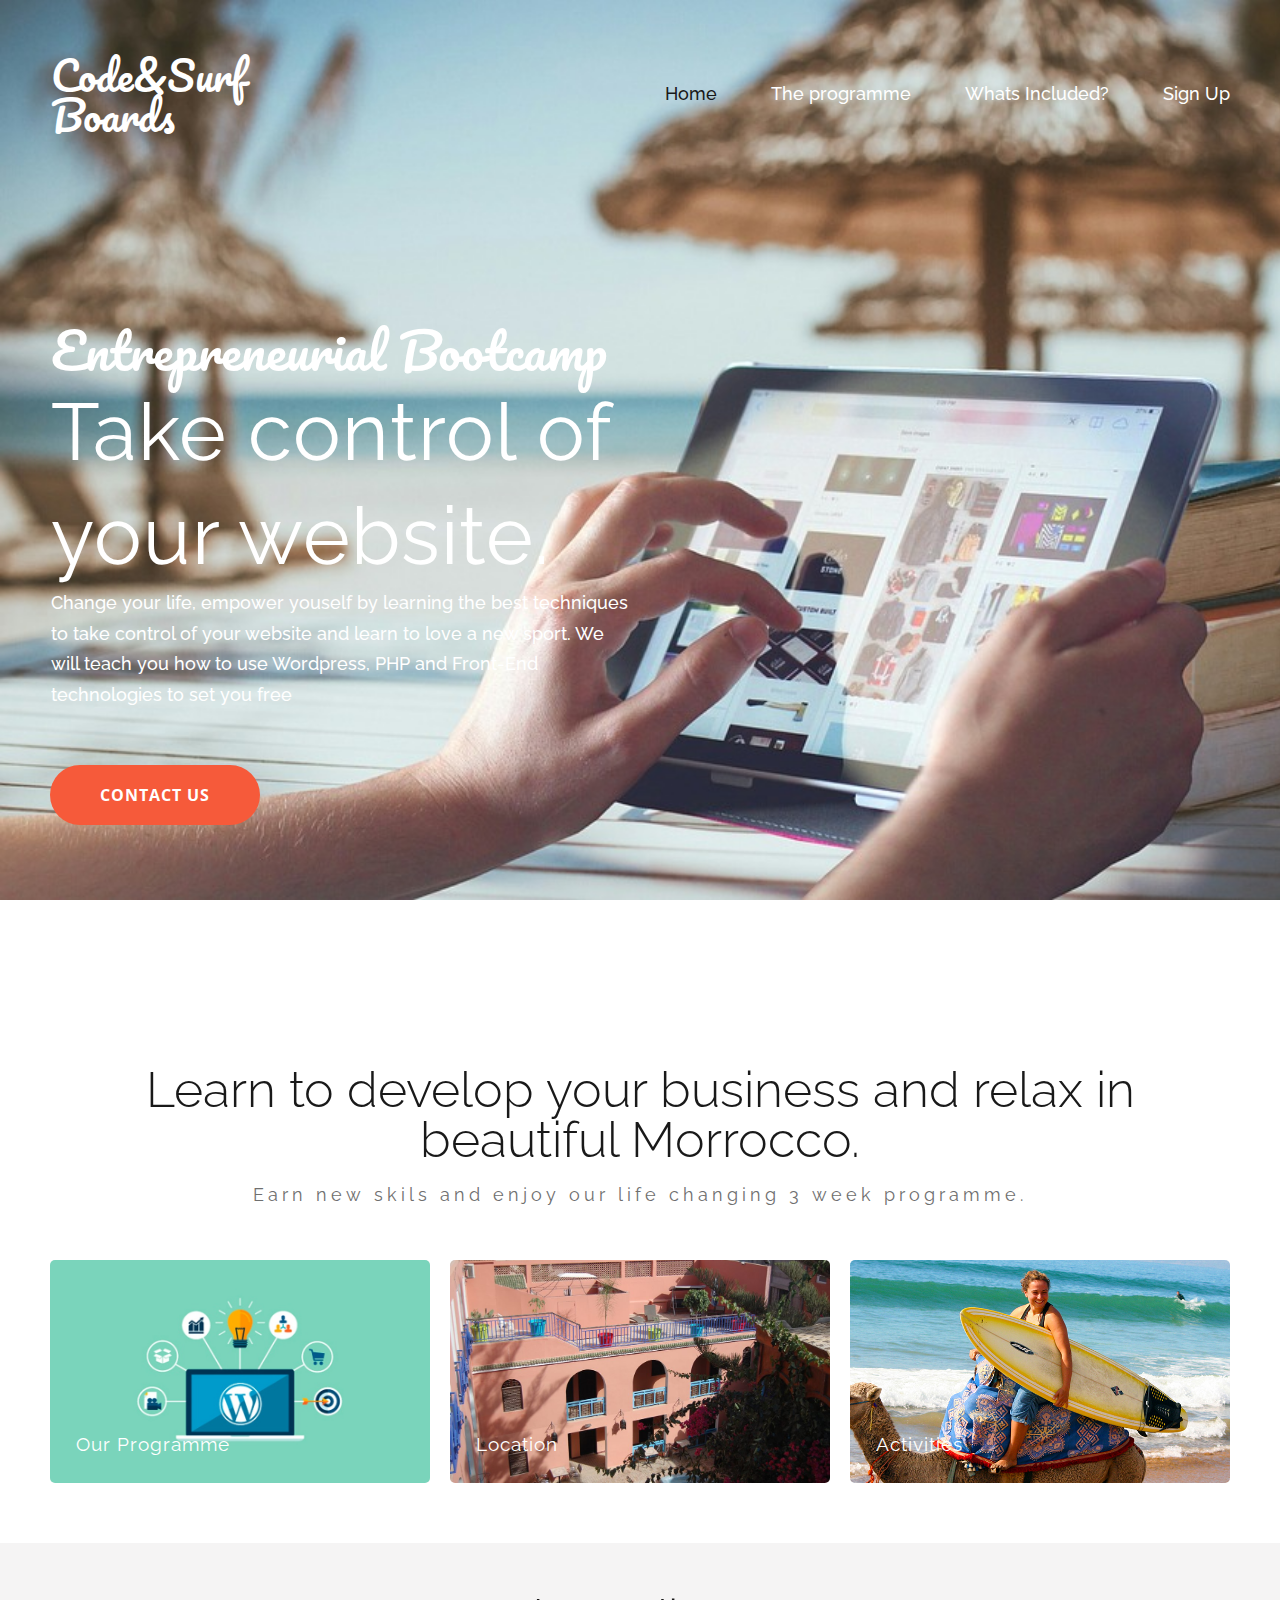
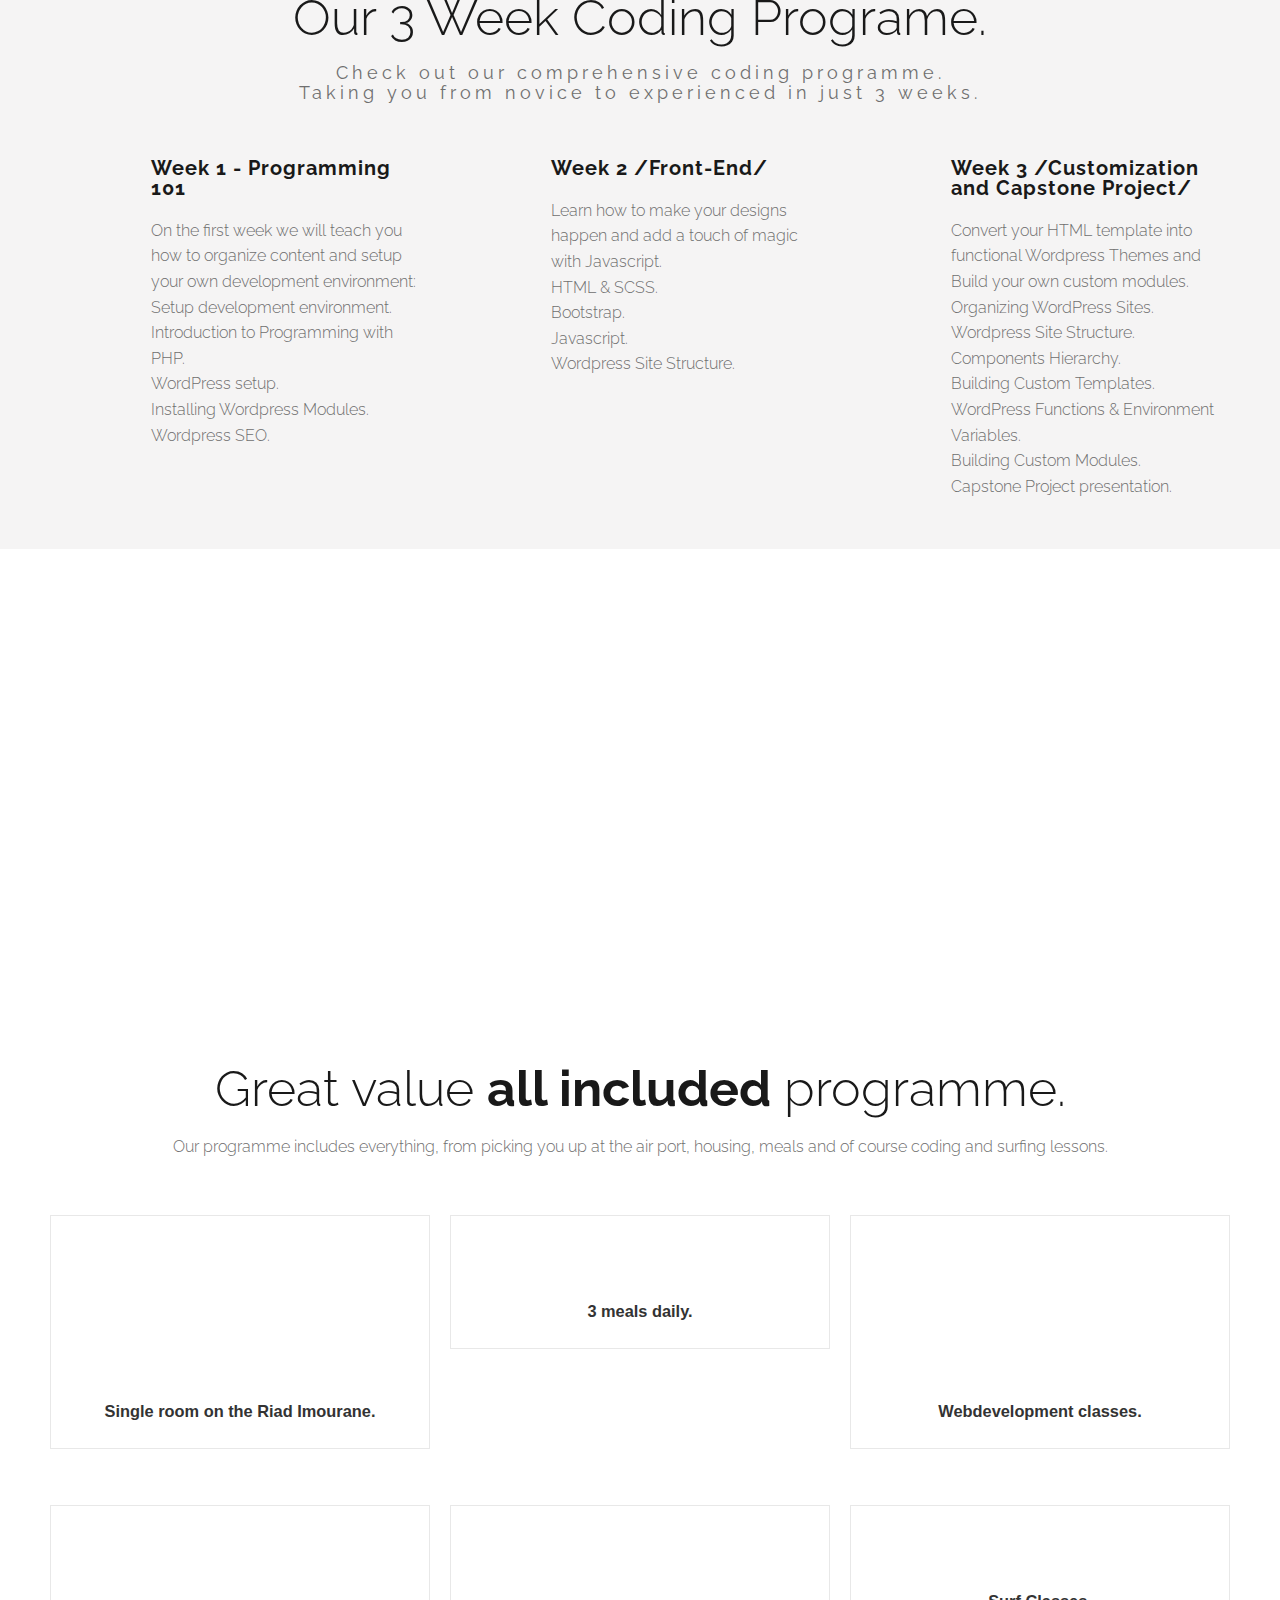
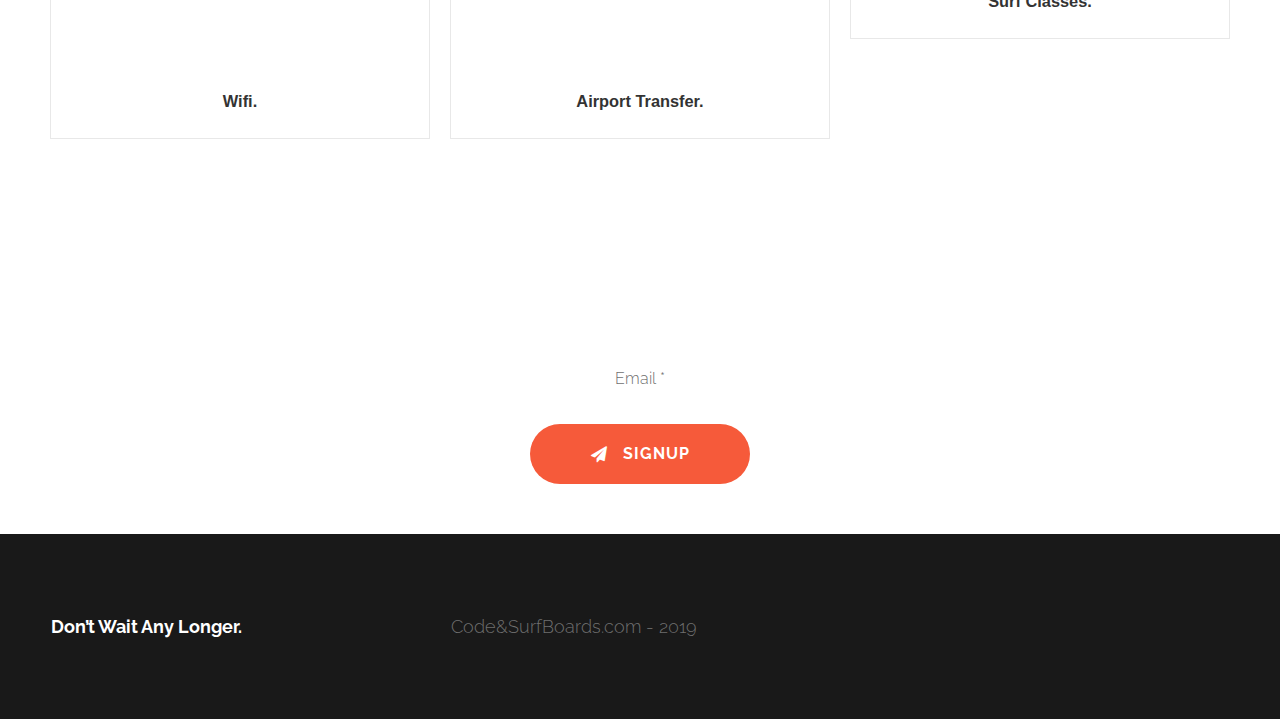
==== commit 7b05f3f2: "updarte" ====
--- a/home.html
+++ b/home.html
@@ -20,7 +20,7 @@
 	<div class="page">
 
 		<header id="section-header" class="header moto-section" data-widget="section" data-container="section">
-			<div data-spacing="maaa" data-bg-image="2017/03/mt-0890-home-header-bg.jpg" style="background-image:url(uploads/2017/03/mt-0890-home-header-bg.jpg);background-position:left;background-repeat:no-repeat;background-size:cover;"
+			<div data-spacing="maaa" data-bg-image="2017/03/mt-0890-home-header-bg.jpg" style="background-image:url(uploads/2017/03/tablet-beach.jpg);background-position:left;background-repeat:no-repeat;background-size:cover;"
 			 class="moto-widget moto-widget-block moto-background-fixed moto-spacing-top-medium moto-spacing-right-auto moto-spacing-bottom-auto moto-spacing-left-auto"
 			 data-widget="block" data-bg-position="left">
 				<div class="container-fluid">
@@ -505,11 +505,11 @@
 							<div class="moto-widget moto-widget-text moto-preset-default moto-spacing-top-auto moto-spacing-right-small moto-spacing-bottom-small moto-spacing-left-small"
 							 data-widget="text" data-preset="default" data-spacing="asss" data-animation="">
 								<div class="moto-widget-text-content moto-widget-text-editable">
-									<h2 class="moto-text_277" style="text-align: center;"><span class="moto-color5_5">Subscribe
-											to our mailing list</span></h2>
+									<h2 class="moto-text_277" style="text-align: center;"><span class="moto-color5_5">Signup
+											to our programme</span></h2>
 									<p>&nbsp;</p>
 									<p class="moto-text_system_8" style="text-align: center;"><span class="moto-color5_5">BE
-											THE FIRST TO GET LATEST NEWS AND OFFERS!</span></p>
+											We will send you an email with instructions to proceed.</span></p>
 								</div>
 							</div>
 							<div data-spacing="aaaa" class="moto-widget moto-widget-row moto-spacing-top-auto moto-spacing-right-auto moto-spacing-bottom-auto moto-spacing-left-auto"
@@ -552,7 +552,7 @@
 														<div class="moto-widget-contact_form-buttons">
 															<div class="moto-widget moto-widget-button moto-preset-4 moto-align-center" data-preset="4" data-align="center">
 																<a ng-click="submit()" class="moto-widget-button-link moto-size-medium" data-size="medium"><span class="fa moto-widget-theme-icon"></span><span
-																	 class="moto-widget-button-label">SUBCRIBE</span></a>
+																	 class="moto-widget-button-label">SIGNUP</span></a>
 															</div>
 															<button type="submit" class="hidden"></button>
 														</div>
@@ -584,7 +584,7 @@
 											 data-widget="text" data-preset="default">
 												<div class="moto-widget-text-content moto-widget-text-editable">
 													<p class="moto-text_240"><strong><span class="moto-color5_5">Don’t
-																Wait Any Longer. Contact Us!<br></span></strong></p>
+																Wait Any Longer.</span></strong></p>
 												</div>
 											</div>
 										</div>
@@ -593,19 +593,8 @@
 											<div class="moto-widget moto-widget-text moto-preset-default moto-spacing-top-small moto-spacing-right-auto moto-spacing-bottom-small moto-spacing-left-auto"
 											 data-widget="text" data-preset="default" data-spacing="sasa" data-animation="" data-draggable-disabled="">
 												<div class="moto-widget-text-content moto-widget-text-editable">
-													<p class="moto-text_240"><a data-action="call" class="moto-link" href="tel:1234567890"></a><a href="tel:1234567890"
-														 data-action="call" class="moto-link">(123) 456-7890</a><a data-action="call" class="moto-link" href="tel:1234567890"></a>
-														24/7 Dedicated Customer Support</p>
-												</div>
-											</div>
-										</div>
-										<div class="moto-cell col-sm-3 moto-widget moto-widget-row__column" data-container="container" data-widget="row.column"
-										 style="" data-bg-position="left top">
-											<div data-widget-id="wid__button__5aa2328ef37ab" class="moto-widget moto-widget-button moto-preset-default moto-align-right moto-align-center_mobile-h moto-spacing-top-auto moto-spacing-right-auto moto-spacing-bottom-auto moto-spacing-left-auto "
-											 data-widget="button">
-												<a href="#" data-action="popup" data-popup-id="8" class="moto-widget-button-link moto-size-large moto-link"><span
-													 class="fa moto-widget-theme-icon"></span> <span class="moto-widget-button-label">CONTACT
-														US</span></a>
+													<p class="moto-text_240">Code&SurfBoards.com - 2019</p>
+												</div>
 											</div>
 										</div>
 									</div>
